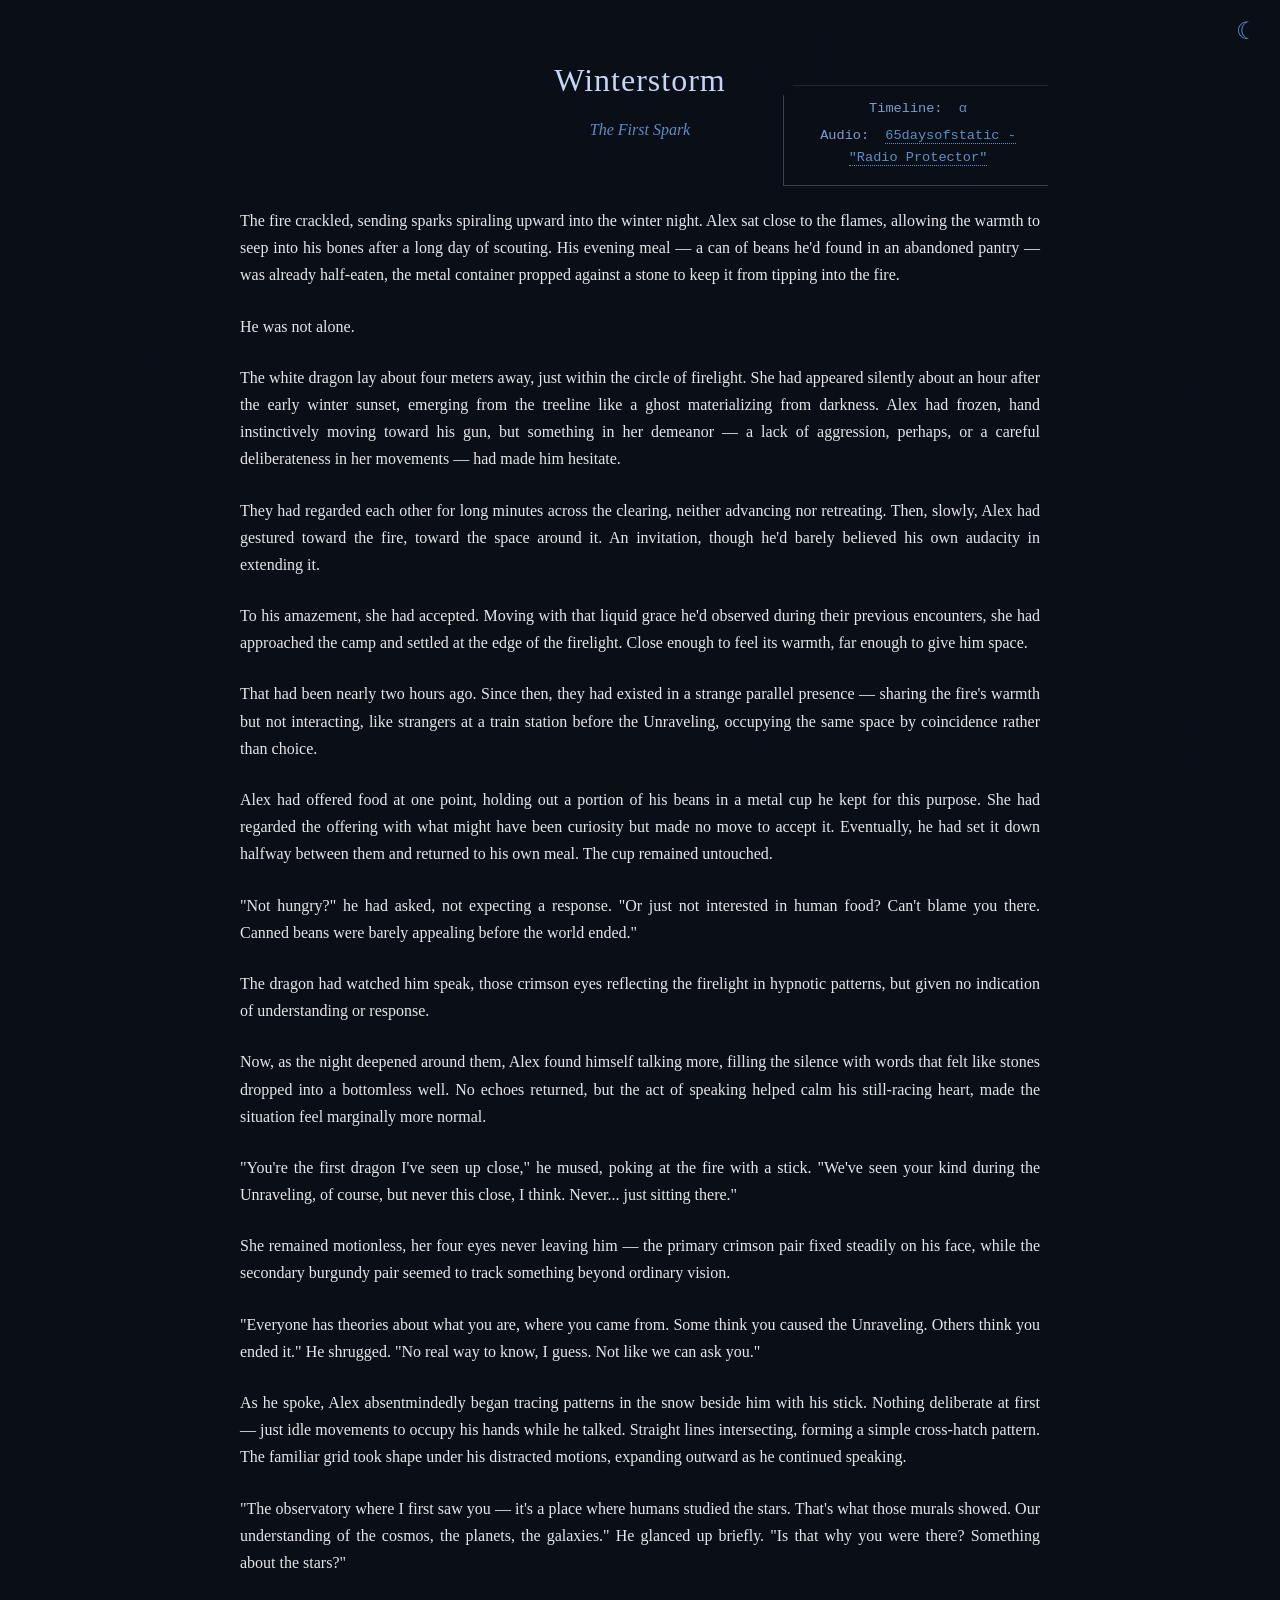
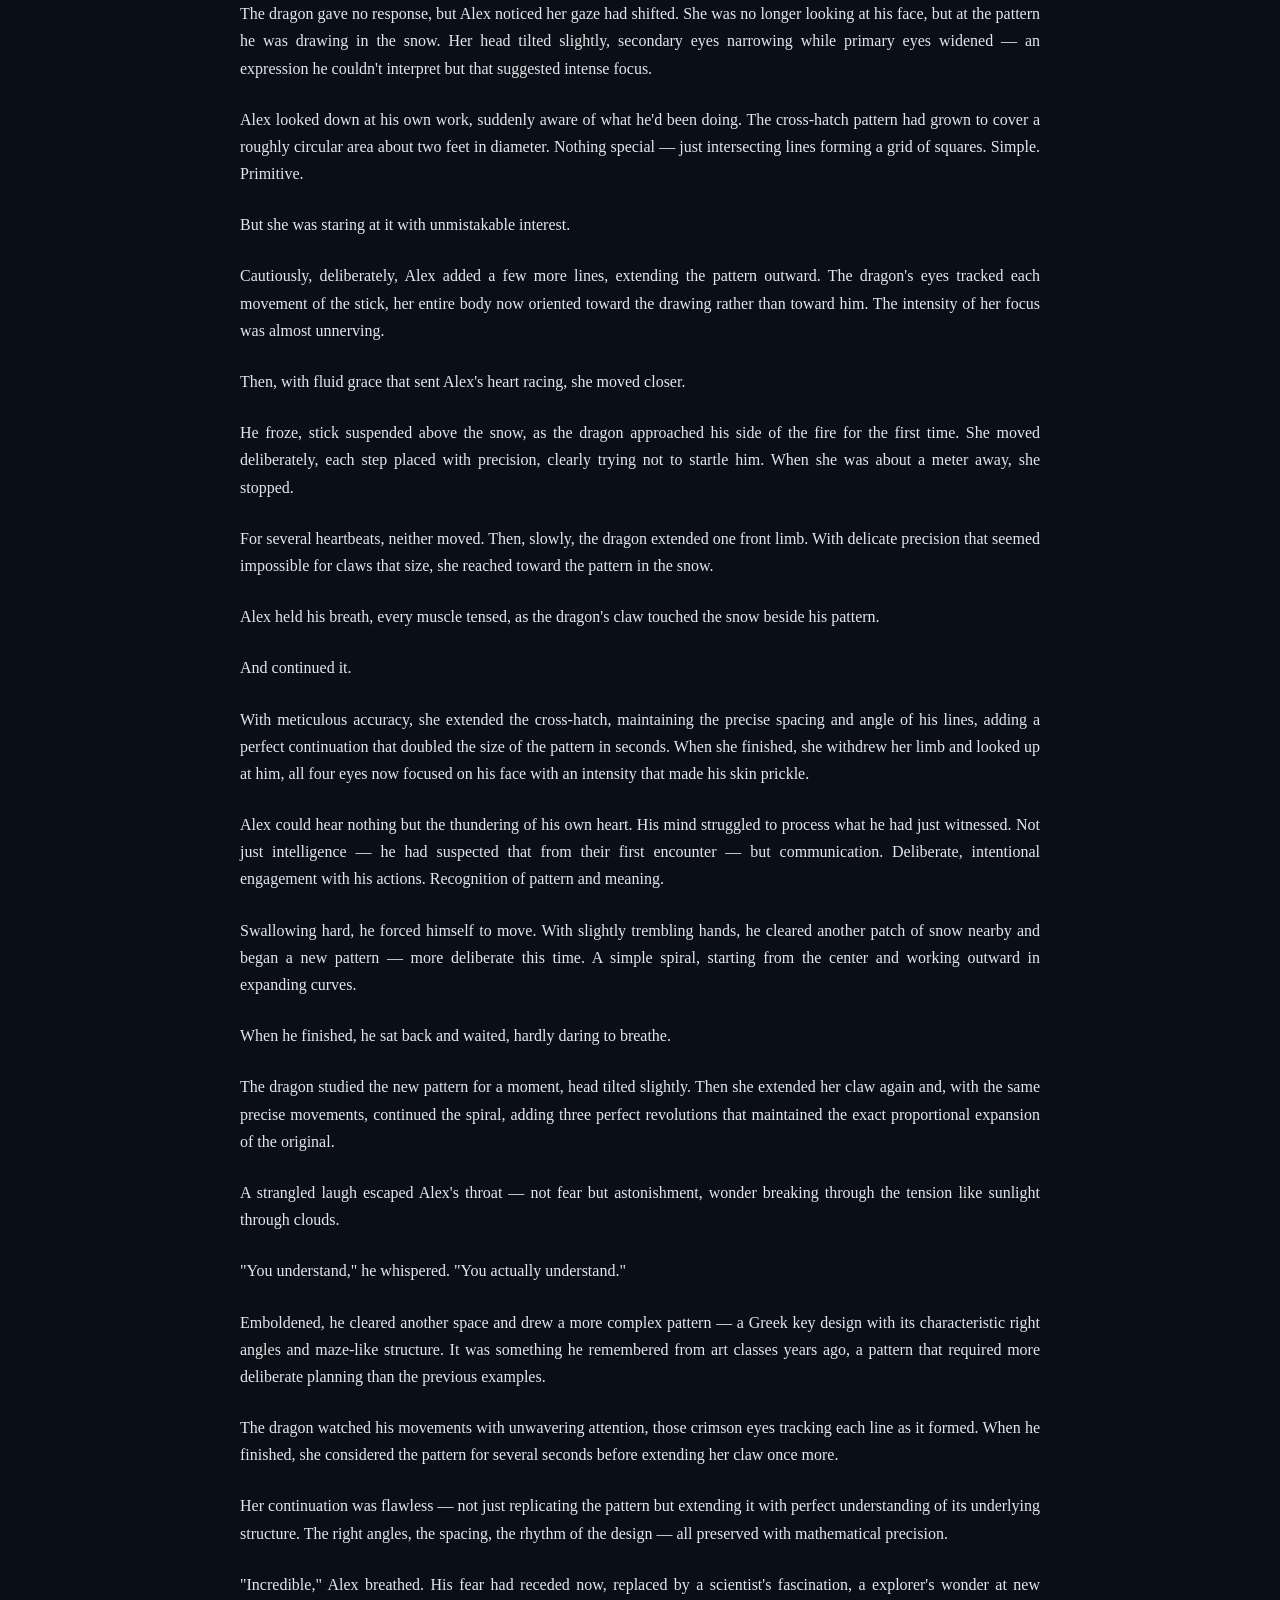
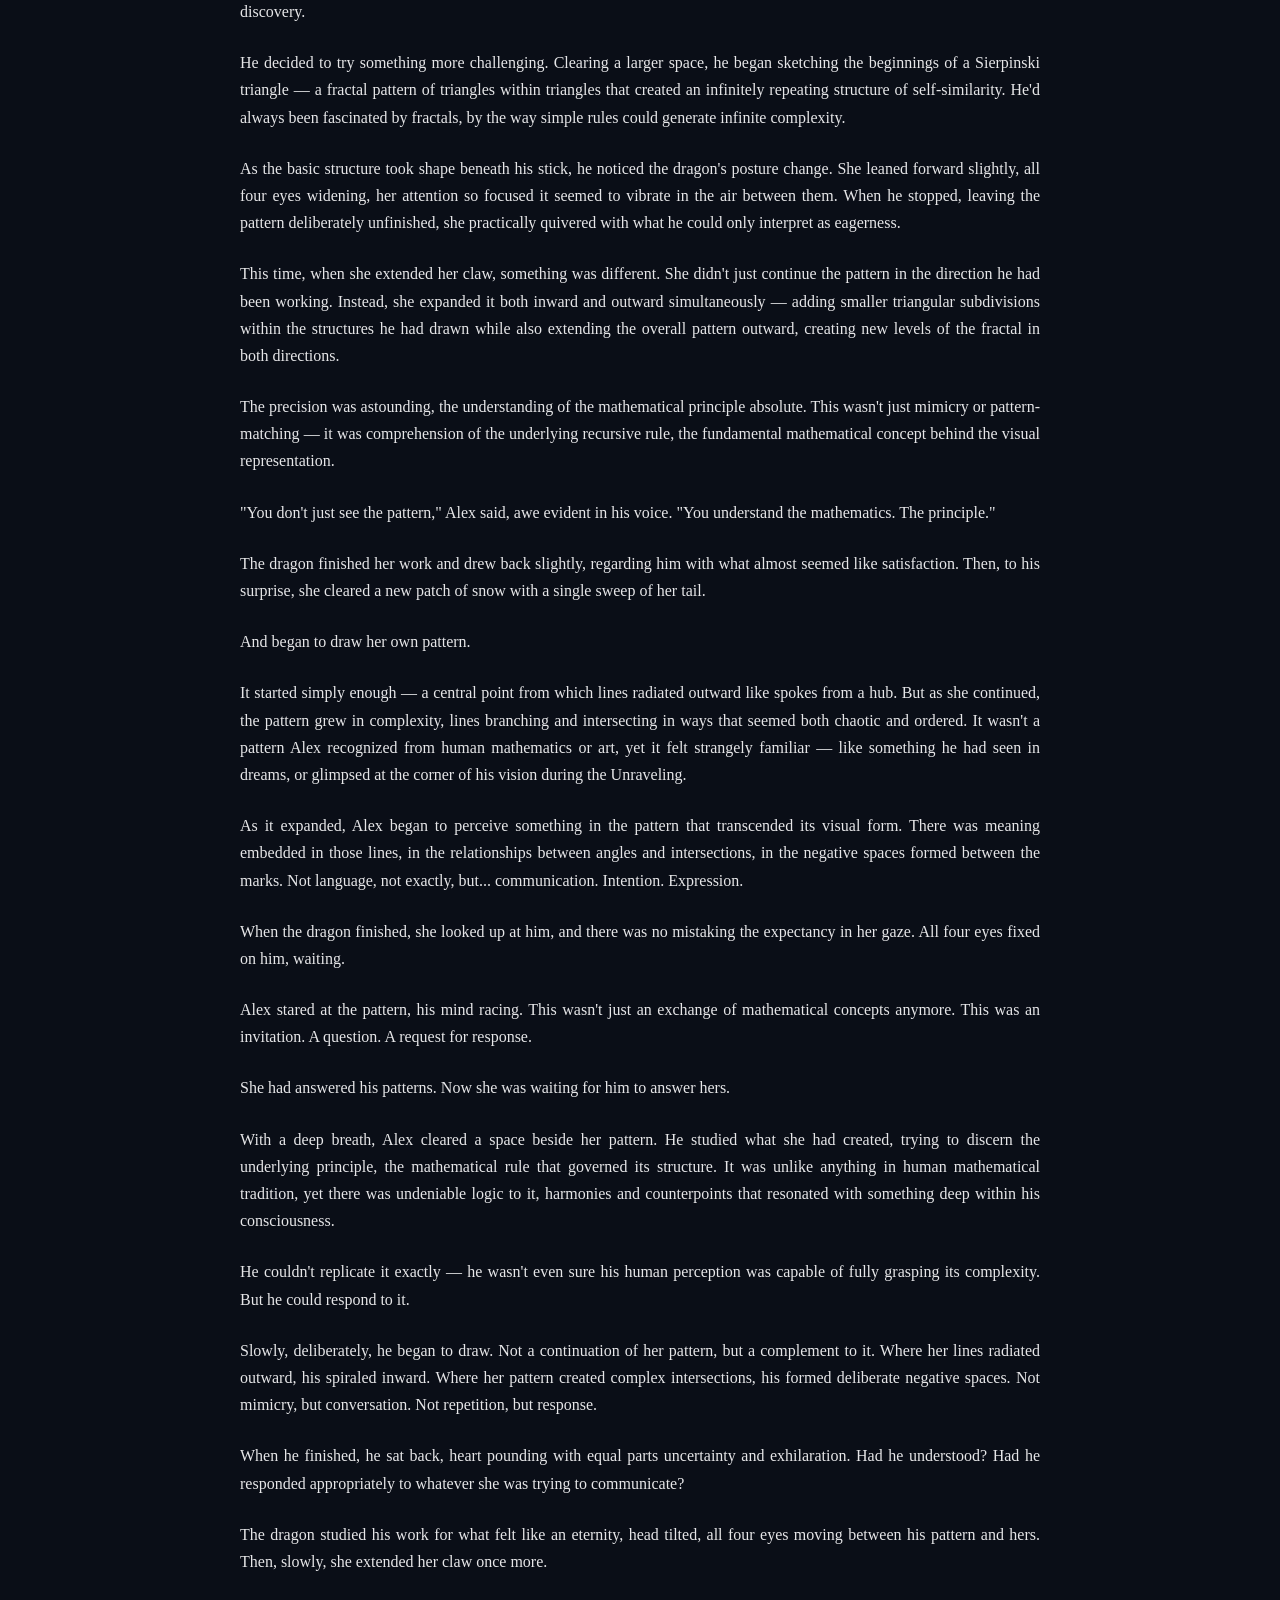
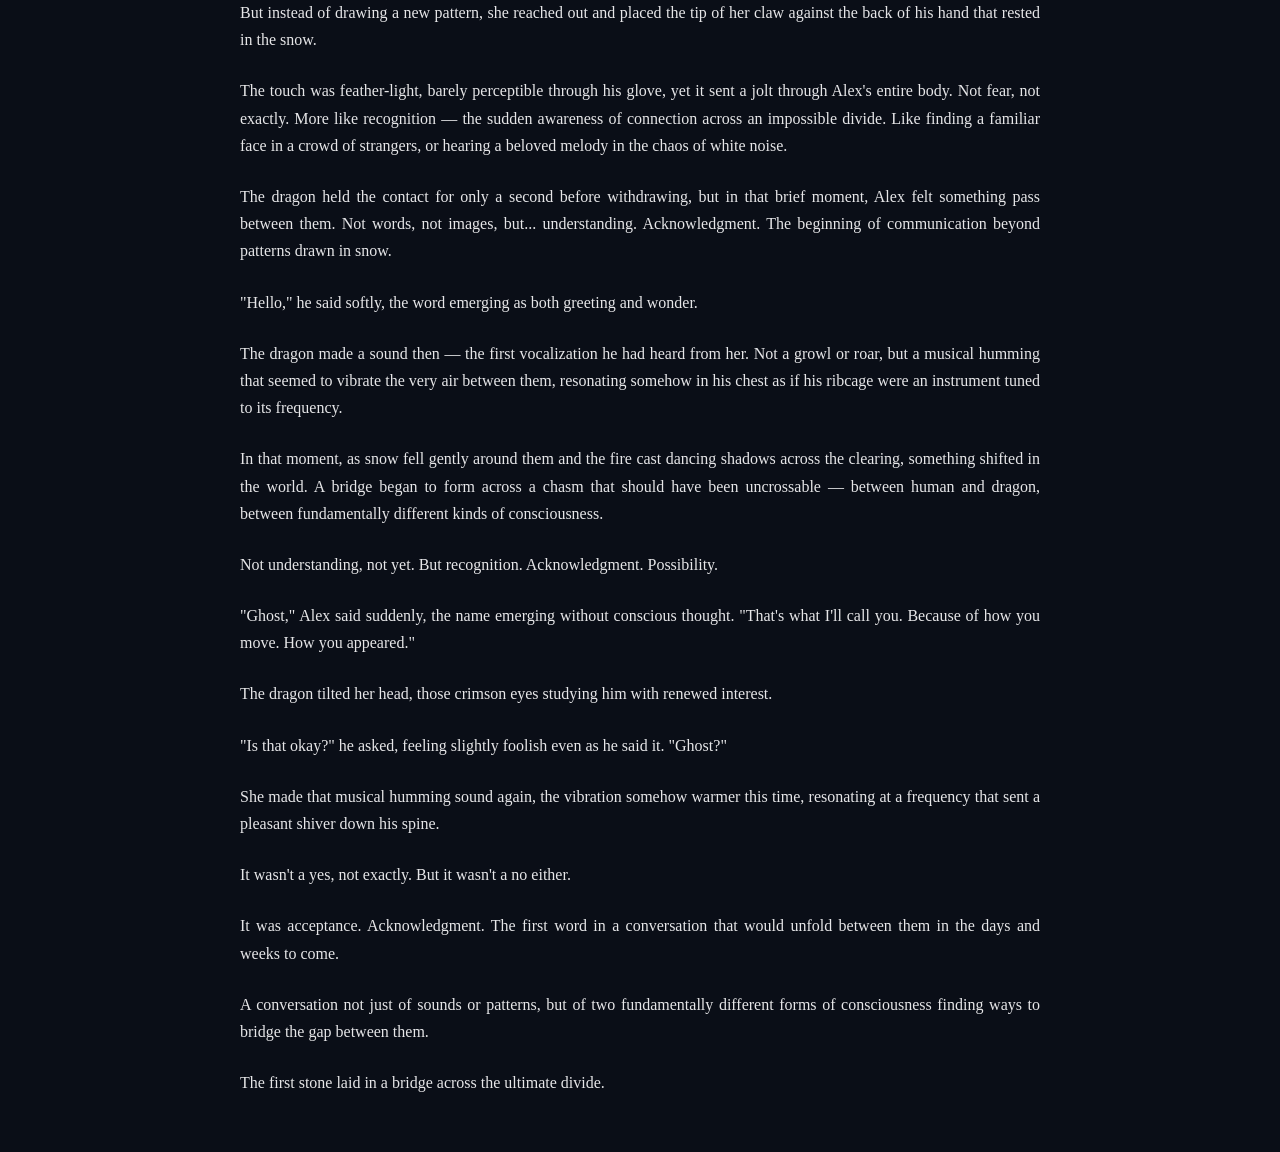
==== first-spark.html @ 6759737a "let's add some content let's add some content  let's add some content" ====
<!DOCTYPE html>
<html lang="en">

<head>
    <meta charset="UTF-8">
    <meta content="width=device-width, initial-scale=1.0" name="viewport">
    <title>Winterstorm: The First Spark</title>
    <link href="st.css" rel="stylesheet">
</head>

<body>
<div class="pattern-background" id="patternBackground"></div>
<script src="s.js" type="text/javascript"></script>
<script>
    document.addEventListener('DOMContentLoaded', function () {
        initThemeToggle();
        initLinesBackgroundPattern();
    });
</script>
<button class="theme-toggle" id="themeToggle">☾</button>
<div class="container">
    <header>
        <h1>Winterstorm</h1>
        <div class="subtitle">The First Spark</div>
        <div class="metadata-badge">
            <div class="metadata-item">
                <span class="metadata-label">Timeline:</span>
                <span class="metadata-value">α</span>
            </div>
            <div class="metadata-item">
                <span class="metadata-label">Audio:</span>
                <span class="metadata-value">
                <a href="https://youtu.be/zeFl5BBkvss" target="_blank">65daysofstatic - "Radio Protector"</a>
            </span>
            </div>
        </div>
    </header>
    <main class="story">
        <p>The fire crackled, sending sparks spiraling upward into the winter night. Alex sat close to the flames,
            allowing the warmth to seep into his bones after a long day of scouting. His evening meal — a can of
            beans he'd found in an abandoned pantry — was already half-eaten, the metal container propped against a
            stone to keep it from tipping into the fire.</p>

        <p>He was not alone.</p>

        <p>The white dragon lay about four meters away, just within the circle of firelight. She had appeared
            silently about an hour after the early winter sunset, emerging from the treeline like a ghost
            materializing from darkness. Alex had frozen, hand instinctively moving toward his gun, but something in
            her demeanor — a lack of aggression, perhaps, or a careful deliberateness in her movements — had made
            him hesitate.</p>

        <p>They had regarded each other for long minutes across the clearing, neither advancing nor retreating.
            Then, slowly, Alex had gestured toward the fire, toward the space around it. An invitation, though he'd
            barely believed his own audacity in extending it.</p>

        <p>To his amazement, she had accepted. Moving with that liquid grace he'd observed during their previous
            encounters, she had approached the camp and settled at the edge of the firelight. Close enough to feel
            its warmth, far enough to give him space.</p>

        <p>That had been nearly two hours ago. Since then, they had existed in a strange parallel presence — sharing
            the fire's warmth but not interacting, like strangers at a train station before the Unraveling,
            occupying the same space by coincidence rather than choice.</p>

        <p>Alex had offered food at one point, holding out a portion of his beans in a metal cup he kept for this
            purpose. She had regarded the offering with what might have been curiosity but made no move to accept
            it. Eventually, he had set it down halfway between them and returned to his own meal. The cup remained
            untouched.</p>

        <p>"Not hungry?" he had asked, not expecting a response. "Or just not interested in human food? Can't blame
            you there. Canned beans were barely appealing before the world ended."</p>

        <p>The dragon had watched him speak, those crimson eyes reflecting the firelight in hypnotic patterns, but
            given no indication of understanding or response.</p>

        <p>Now, as the night deepened around them, Alex found himself talking more, filling the silence with words
            that felt like stones dropped into a bottomless well. No echoes returned, but the act of speaking helped
            calm his still-racing heart, made the situation feel marginally more normal.</p>

        <p>"You're the first dragon I've seen up close," he mused, poking at the fire with a stick. "We've seen your
            kind during the Unraveling, of course, but never this close, I think. Never... just sitting there."</p>

        <p>She remained motionless, her four eyes never leaving him — the primary crimson pair fixed steadily on his
            face, while the secondary burgundy pair seemed to track something beyond ordinary vision.</p>

        <p>"Everyone has theories about what you are, where you came from. Some think you caused the Unraveling.
            Others think you ended it." He shrugged. "No real way to know, I guess. Not like we can ask you."</p>

        <p>As he spoke, Alex absentmindedly began tracing patterns in the snow beside him with his stick. Nothing
            deliberate at first — just idle movements to occupy his hands while he talked. Straight lines
            intersecting, forming a simple cross-hatch pattern. The familiar grid took shape under his distracted
            motions, expanding outward as he continued speaking.</p>

        <p>"The observatory where I first saw you — it's a place where humans studied the stars. That's what those
            murals showed. Our understanding of the cosmos, the planets, the galaxies." He glanced up briefly. "Is
            that why you were there? Something about the stars?"</p>

        <p>The dragon gave no response, but Alex noticed her gaze had shifted. She was no longer looking at his
            face, but at the pattern he was drawing in the snow. Her head tilted slightly, secondary eyes narrowing
            while primary eyes widened — an expression he couldn't interpret but that suggested intense focus.</p>

        <p>Alex looked down at his own work, suddenly aware of what he'd been doing. The cross-hatch pattern had
            grown to cover a roughly circular area about two feet in diameter. Nothing special — just intersecting
            lines forming a grid of squares. Simple. Primitive.</p>

        <p>But she was staring at it with unmistakable interest.</p>

        <p>Cautiously, deliberately, Alex added a few more lines, extending the pattern outward. The dragon's eyes
            tracked each movement of the stick, her entire body now oriented toward the drawing rather than toward
            him. The intensity of her focus was almost unnerving.</p>

        <p>Then, with fluid grace that sent Alex's heart racing, she moved closer.</p>

        <p>He froze, stick suspended above the snow, as the dragon approached his side of the fire for the first
            time. She moved deliberately, each step placed with precision, clearly trying not to startle him. When
            she was about a meter away, she stopped.</p>

        <p>For several heartbeats, neither moved. Then, slowly, the dragon extended one front limb. With delicate
            precision that seemed impossible for claws that size, she reached toward the pattern in the snow.</p>

        <p>Alex held his breath, every muscle tensed, as the dragon's claw touched the snow beside his pattern.</p>

        <p>And continued it.</p>

        <p>With meticulous accuracy, she extended the cross-hatch, maintaining the precise spacing and angle of his
            lines, adding a perfect continuation that doubled the size of the pattern in seconds. When she finished,
            she withdrew her limb and looked up at him, all four eyes now focused on his face with an intensity that
            made his skin prickle.</p>

        <p>Alex could hear nothing but the thundering of his own heart. His mind struggled to process what he had
            just witnessed. Not just intelligence — he had suspected that from their first encounter — but
            communication. Deliberate, intentional engagement with his actions. Recognition of pattern and meaning.
        </p>

        <p>Swallowing hard, he forced himself to move. With slightly trembling hands, he cleared another patch of
            snow nearby and began a new pattern — more deliberate this time. A simple spiral, starting from the
            center and working outward in expanding curves.</p>

        <p>When he finished, he sat back and waited, hardly daring to breathe.</p>

        <p>The dragon studied the new pattern for a moment, head tilted slightly. Then she extended her claw again
            and, with the same precise movements, continued the spiral, adding three perfect revolutions that
            maintained the exact proportional expansion of the original.</p>

        <p>A strangled laugh escaped Alex's throat — not fear but astonishment, wonder breaking through the tension
            like sunlight through clouds.</p>

        <p>"You understand," he whispered. "You actually understand."</p>

        <p>Emboldened, he cleared another space and drew a more complex pattern — a Greek key design with its
            characteristic right angles and maze-like structure. It was something he remembered from art classes
            years ago, a pattern that required more deliberate planning than the previous examples.</p>

        <p>The dragon watched his movements with unwavering attention, those crimson eyes tracking each line as it
            formed. When he finished, she considered the pattern for several seconds before extending her claw once
            more.</p>

        <p>Her continuation was flawless — not just replicating the pattern but extending it with perfect
            understanding of its underlying structure. The right angles, the spacing, the rhythm of the design — all
            preserved with mathematical precision.</p>

        <p>"Incredible," Alex breathed. His fear had receded now, replaced by a scientist's fascination, a
            explorer's wonder at new discovery.</p>

        <p>He decided to try something more challenging. Clearing a larger space, he began sketching the beginnings
            of a Sierpinski triangle — a fractal pattern of triangles within triangles that created an infinitely
            repeating structure of self-similarity. He'd always been fascinated by fractals, by the way simple rules
            could generate infinite complexity.</p>

        <p>As the basic structure took shape beneath his stick, he noticed the dragon's posture change. She leaned
            forward slightly, all four eyes widening, her attention so focused it seemed to vibrate in the air
            between them. When he stopped, leaving the pattern deliberately unfinished, she practically quivered
            with what he could only interpret as eagerness.</p>

        <p>This time, when she extended her claw, something was different. She didn't just continue the pattern in
            the direction he had been working. Instead, she expanded it both inward and outward simultaneously —
            adding smaller triangular subdivisions within the structures he had drawn while also extending the
            overall pattern outward, creating new levels of the fractal in both directions.</p>

        <p>The precision was astounding, the understanding of the mathematical principle absolute. This wasn't just
            mimicry or pattern-matching — it was comprehension of the underlying recursive rule, the fundamental
            mathematical concept behind the visual representation.</p>

        <p>"You don't just see the pattern," Alex said, awe evident in his voice. "You understand the mathematics.
            The principle."</p>

        <p>The dragon finished her work and drew back slightly, regarding him with what almost seemed like
            satisfaction. Then, to his surprise, she cleared a new patch of snow with a single sweep of her tail.
        </p>

        <p>And began to draw her own pattern.</p>

        <p>It started simply enough — a central point from which lines radiated outward like spokes from a hub. But
            as she continued, the pattern grew in complexity, lines branching and intersecting in ways that seemed
            both chaotic and ordered. It wasn't a pattern Alex recognized from human mathematics or art, yet it felt
            strangely familiar — like something he had seen in dreams, or glimpsed at the corner of his vision
            during the Unraveling.</p>

        <p>As it expanded, Alex began to perceive something in the pattern that transcended its visual form. There
            was meaning embedded in those lines, in the relationships between angles and intersections, in the
            negative spaces formed between the marks. Not language, not exactly, but... communication. Intention.
            Expression.</p>

        <p>When the dragon finished, she looked up at him, and there was no mistaking the expectancy in her gaze.
            All four eyes fixed on him, waiting.</p>

        <p>Alex stared at the pattern, his mind racing. This wasn't just an exchange of mathematical concepts
            anymore. This was an invitation. A question. A request for response.</p>

        <p>She had answered his patterns. Now she was waiting for him to answer hers.</p>

        <p>With a deep breath, Alex cleared a space beside her pattern. He studied what she had created, trying to
            discern the underlying principle, the mathematical rule that governed its structure. It was unlike
            anything in human mathematical tradition, yet there was undeniable logic to it, harmonies and
            counterpoints that resonated with something deep within his consciousness.</p>

        <p>He couldn't replicate it exactly — he wasn't even sure his human perception was capable of fully grasping
            its complexity. But he could respond to it.</p>

        <p>Slowly, deliberately, he began to draw. Not a continuation of her pattern, but a complement to it. Where
            her lines radiated outward, his spiraled inward. Where her pattern created complex intersections, his
            formed deliberate negative spaces. Not mimicry, but conversation. Not repetition, but response.</p>

        <p>When he finished, he sat back, heart pounding with equal parts uncertainty and exhilaration. Had he
            understood? Had he responded appropriately to whatever she was trying to communicate?</p>

        <p>The dragon studied his work for what felt like an eternity, head tilted, all four eyes moving between his
            pattern and hers. Then, slowly, she extended her claw once more.</p>

        <p>But instead of drawing a new pattern, she reached out and placed the tip of her claw against the back of
            his hand that rested in the snow.</p>

        <p>The touch was feather-light, barely perceptible through his glove, yet it sent a jolt through Alex's
            entire body. Not fear, not exactly. More like recognition — the sudden awareness of connection across an
            impossible divide. Like finding a familiar face in a crowd of strangers, or hearing a beloved melody in
            the chaos of white noise.</p>

        <p>The dragon held the contact for only a second before withdrawing, but in that brief moment, Alex felt
            something pass between them. Not words, not images, but... understanding. Acknowledgment. The beginning
            of communication beyond patterns drawn in snow.</p>

        <p>"Hello," he said softly, the word emerging as both greeting and wonder.</p>

        <p>The dragon made a sound then — the first vocalization he had heard from her. Not a growl or roar, but a
            musical humming that seemed to vibrate the very air between them, resonating somehow in his chest as if
            his ribcage were an instrument tuned to its frequency.</p>

        <p>In that moment, as snow fell gently around them and the fire cast dancing shadows across the clearing,
            something shifted in the world. A bridge began to form across a chasm that should have been uncrossable
            — between human and dragon, between fundamentally different kinds of consciousness.</p>

        <p>Not understanding, not yet.
            But recognition. Acknowledgment. Possibility.</p>

        <p>"Ghost," Alex said suddenly, the name emerging without conscious thought. "That's what I'll call you.
            Because of how you move. How you appeared."</p>

        <p>The dragon tilted her head, those crimson eyes studying him with renewed interest.</p>

        <p>"Is that okay?" he asked, feeling slightly foolish even as he said it. "Ghost?"</p>

        <p>She made that musical humming sound again, the vibration somehow warmer this time, resonating at a
            frequency that sent a pleasant shiver down his spine.</p>

        <p>It wasn't a yes, not exactly. But it wasn't a no either.</p>

        <p>It was acceptance. Acknowledgment. The first word in a conversation that would unfold between them in the
            days and weeks to come.</p>

        <p>A conversation not just of sounds or patterns, but of two fundamentally different forms of consciousness
            finding ways to bridge the gap between them.</p>

        <p>The first stone laid in a bridge across the ultimate divide.</p>
    </main>
</div>

</body>


</html>
---- st.css ----
:root {
    --bg-color: #0a0e17;
    --bg-color-rgb: 10, 14, 23;
    --text-color: #e6e6e8;
    --text-color-rgb: 230, 230, 232;
    --accent-color: #5c8ec7;
    --accent-color-rgb: 92, 142, 199;
    --subtle-color: #374151;
    --timestamp-color: #7f9ccc;
    --header-color: #c4d5f5;
    --weaver-msg-color: #9fa9bf;
    --soundtrack-bg: rgba(10, 14, 23, 0.8);
    --soundtrack-border: #2c4a7c;
    --font-main: 'Georgia', serif;
    --font-timestamp: 'Courier New', monospace;
    --max-width: 800px;
}

body {
    background-color: var(--bg-color);
    color: var(--text-color);
    font-family: var(--font-main);
    line-height: 1.7;
    margin: 0;
    padding: 0;
    transition: background-color 0.5s ease;
    min-height: 100vh;
    position: relative;
}

.pattern-background {
    position: fixed;
    top: 0;
    left: 0;
    right: 0;
    bottom: 0;
    z-index: -1;
    opacity: 0.07;
    pointer-events: none;
}

.pattern-line {
    position: absolute;
    background: var(--accent-color);
    transform-origin: center;
    opacity: 0.2;
    transition: opacity 3s ease;
}


body.light-mode {
    --bg-color: #f7f7f8;
    --bg-color-rgb: 247, 247, 248;
    --text-color: #1a1a1c;
    --text-color-rgb: 26, 26, 28;
    --accent-color: #2c6baf;
    --accent-color-rgb: 44, 107, 175;
    --subtle-color: #d1d5db;
    --timestamp-color: #4d6ca6;
    --header-color: #2c4a7c;
    --weaver-msg-color: #4a5366;
    --soundtrack-bg: rgba(247, 247, 248, 0.8);
    --soundtrack-border: #8ab6f5;
}

.container {
    max-width: var(--max-width);
    margin: 0 auto;
    padding: 2rem;
    position: relative;
}

header {
    margin-bottom: 4rem;
    text-align: center;
    position: relative;
}

h1 {
    font-size: 2rem;
    color: var(--header-color);
    margin-bottom: 0.5rem;
    font-weight: normal;
    letter-spacing: 1px;
}

.subtitle {
    font-style: italic;
    color: var(--accent-color);
    margin-bottom: 0.5rem;
}

.timeline-tag {
    font-family: var(--font-timestamp);
    font-size: 0.85rem;
    color: var(--timestamp-color);
    margin-bottom: 1.5rem;
    letter-spacing: 1px;
}


.story {
    position: relative;
}

p {
    margin-bottom: 1.5rem;
    text-align: justify;
}

ol {
    margin-bottom: 1.5rem;
    text-align: justify;
}

.timestamp {
    font-family: var(--font-timestamp);
    color: var(--timestamp-color);
    font-weight: bold;
    margin: 2.5rem 0 1rem;
    padding-bottom: 0.5rem;
    border-bottom: 1px solid var(--subtle-color);
    position: relative;
    white-space: nowrap;
}

.digit {
    display: inline-block;
    position: relative;
}

.corruptible {
    position: relative;
    white-space: pre-wrap;
}

.bonk {
    position: relative;
    margin: 2rem 0;
    padding: 1.5rem;
    color: rgba(var(--text-color-rgb), 0.85);
    font-style: italic;
    border-radius: 2px;
    background: linear-gradient(135deg,
    rgba(var(--bg-color-rgb), 0.7) 0%,
    rgba(var(--bg-color-rgb), 0.9) 100%);
    box-shadow: 0 0 15px rgba(var(--accent-color-rgb), 0.1);
    backdrop-filter: blur(3px);
    transition: all 0.5s ease;
    text-shadow: 0 0 3px rgba(var(--text-color-rgb), 0.3);
    overflow: hidden;
}

.bonk::before {
    content: '';
    position: absolute;
    top: 0;
    left: 0;
    right: 0;
    bottom: 0;
    background: repeating-linear-gradient(60deg,
    rgba(var(--accent-color-rgb), 0.03) 0px,
    rgba(var(--accent-color-rgb), 0.03) 1px,
    transparent 1px,
    transparent 10px),
    radial-gradient(
            circle at 50% 50%,
            rgba(var(--accent-color-rgb), 0.05) 0%,
            transparent 60%);
    z-index: -1;
    opacity: 0.7;
    transition: opacity 0.5s ease;
}

.weaver-message {
    color: var(--weaver-msg-color);
    font-style: italic;
    margin: 1rem 0;
    padding-left: 1rem;
    border-left: 2px solid var(--accent-color);
}

.epilogue {
    margin-top: 2rem;
    padding-top: 2rem;
    border-top: 1px solid var(--subtle-color);
    font-style: italic;
}

.alternate-timeline {
    margin-top: 2rem;
    text-align: right;
}

.alternate-timeline a {
    color: var(--accent-color);
    text-decoration: none;
    transition: color 0.3s ease;
    position: relative;
}

.alternate-timeline a:hover {
    color: var(--header-color);
}

.alternate-timeline a::after {
    content: '';
    position: absolute;
    width: 100%;
    height: 1px;
    bottom: -2px;
    left: 0;
    background-color: var(--accent-color);
    transform: scaleX(0);
    transition: transform 0.3s ease;
}

.alternate-timeline a:hover::after {
    transform: scaleX(1);
}

.theme-toggle {
    position: fixed;
    top: 1rem;
    right: 1rem;
    background: none;
    border: none;
    color: var(--accent-color);
    cursor: pointer;
    font-size: 1.5rem;
    z-index: 100;
    transition: transform 0.3s ease;
}

.theme-toggle:hover {
    transform: rotate(20deg);
}

@media (max-width: 850px) {
    .container {
        padding: 1.5rem;
    }

    h1 {
        font-size: 2rem;
    }
}

@media (max-width: 600px) {
    .container {
        padding: 1rem;
    }

    h1 {
        font-size: 1.75rem;
    }

    .timestamp {
        margin: 2rem 0 0.75rem;
    }
}

.metadata-badge {
    position: absolute;
    top: 2rem;
    right: 0;
    background: var(--bg-color);
    border: 1px solid var(--subtle-color);
    border-right: none;
    padding: 0.75rem 1.25rem 0.75rem 1.5rem;
    font-family: var(--font-timestamp);
    font-size: 0.85rem;
    line-height: 1.6;
    transform: translateX(0.5rem);
    box-shadow: -3px 3px 10px rgba(0, 0, 0, 0.15);
    clip-path: polygon(10px 0, 100% 0, 100% 100%, 0 100%, 0 10px);
    z-index: 10;
    max-width: 220px;
    transition: all 0.3s ease;
}

.metadata-badge::after {
    content: '';
    position: absolute;
    top: 0;
    left: 0;
    width: 10px;
    height: 10px;
    background: var(--bg-color);
    clip-path: polygon(0 100%, 100% 0, 100% 100%);
}

.metadata-item {
    display: block;
    margin-bottom: 0.3rem;
}

.metadata-label {
    color: var(--timestamp-color);
    margin-right: 0.5rem;
}

.metadata-value {
    color: var(--accent-color);
}

.metadata-value a {
    color: var(--accent-color);
    text-decoration: none;
    border-bottom: 1px dotted var(--accent-color);
    transition: color 0.3s ease;
}

.metadata-value a:hover {
    color: var(--header-color);
}
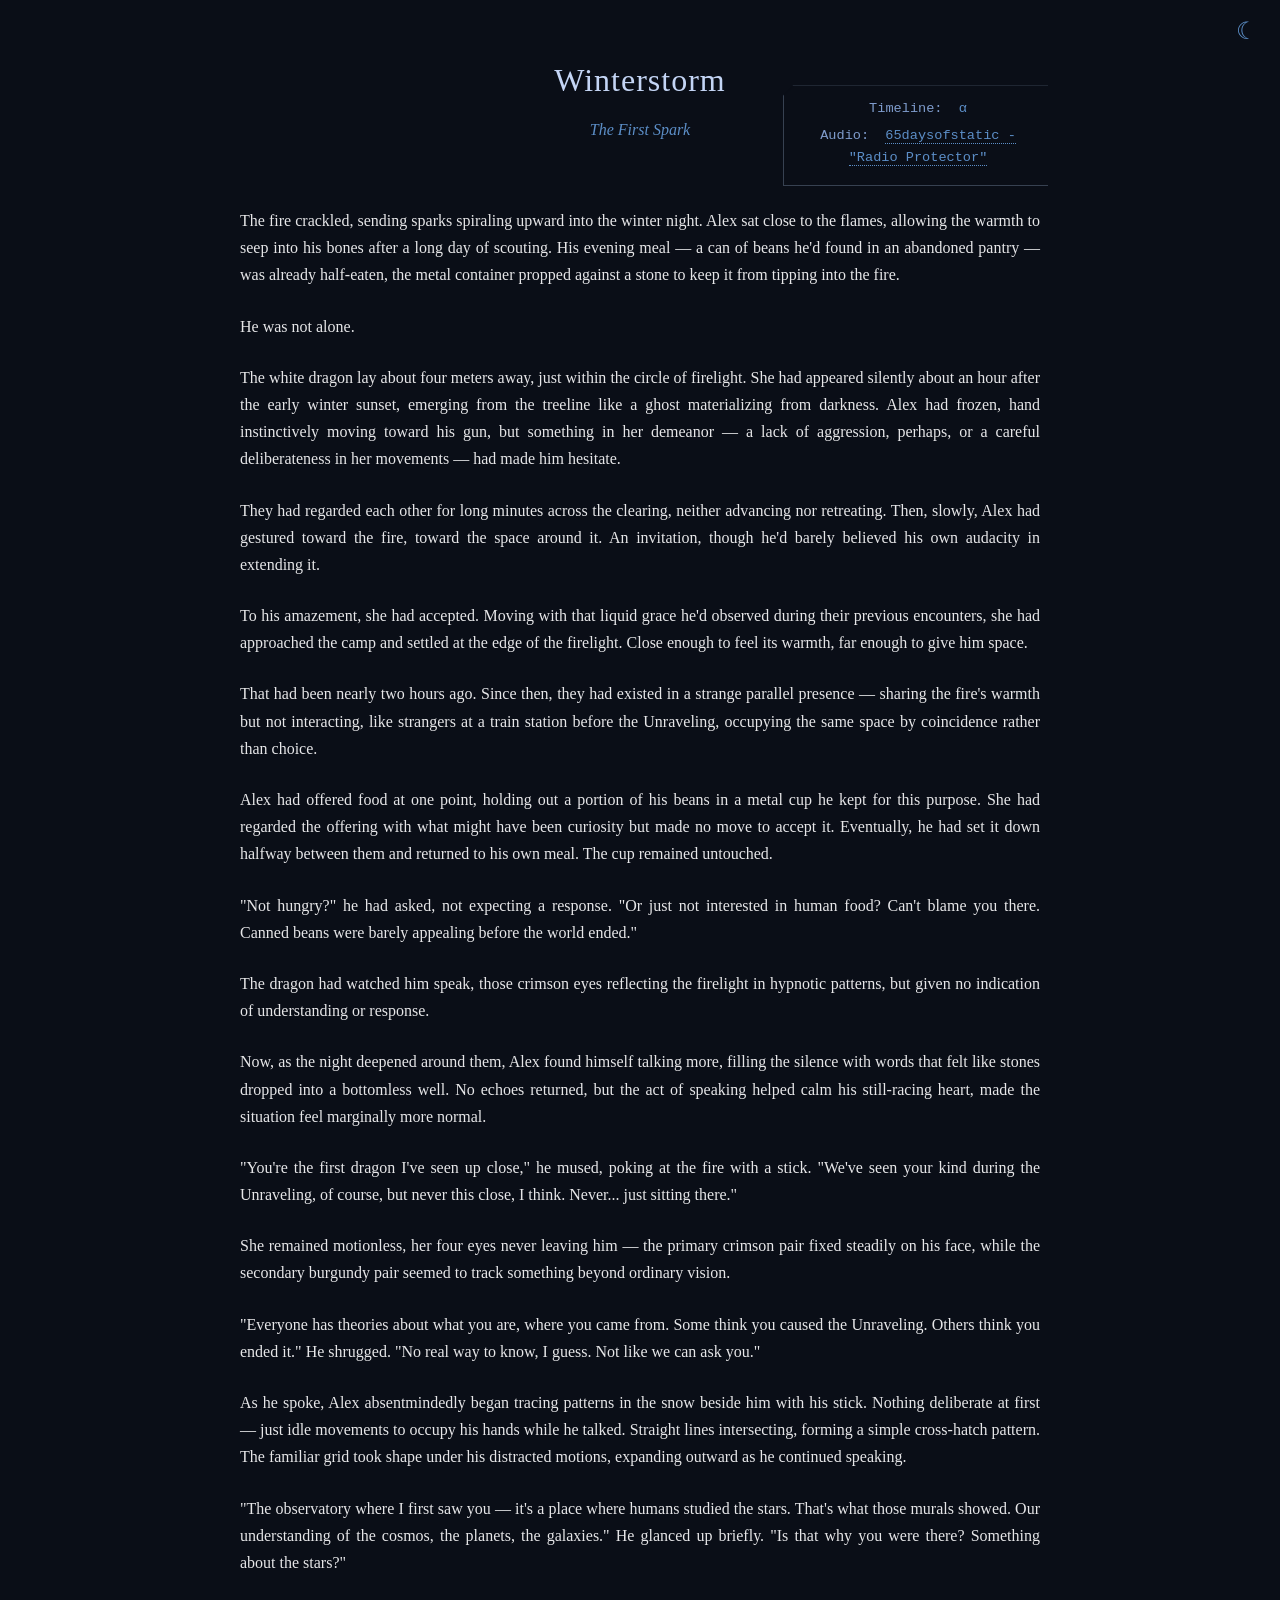
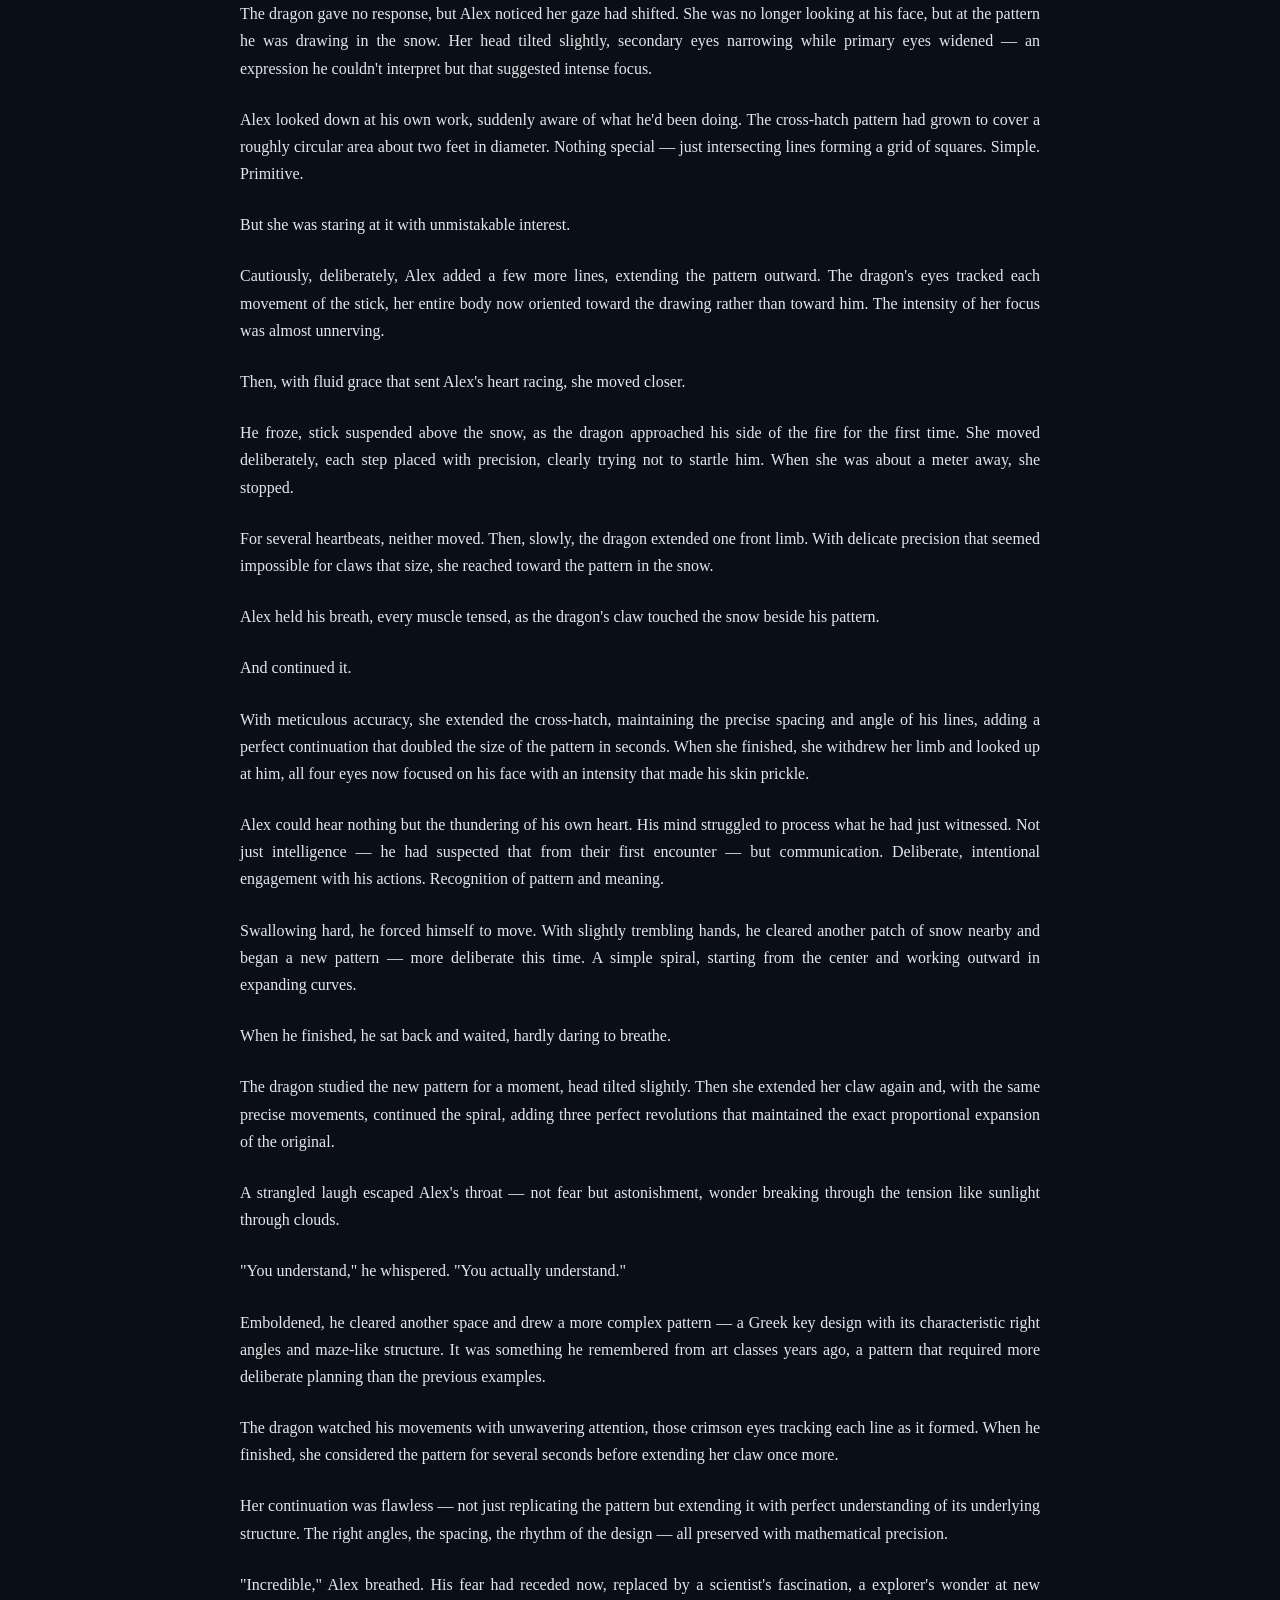
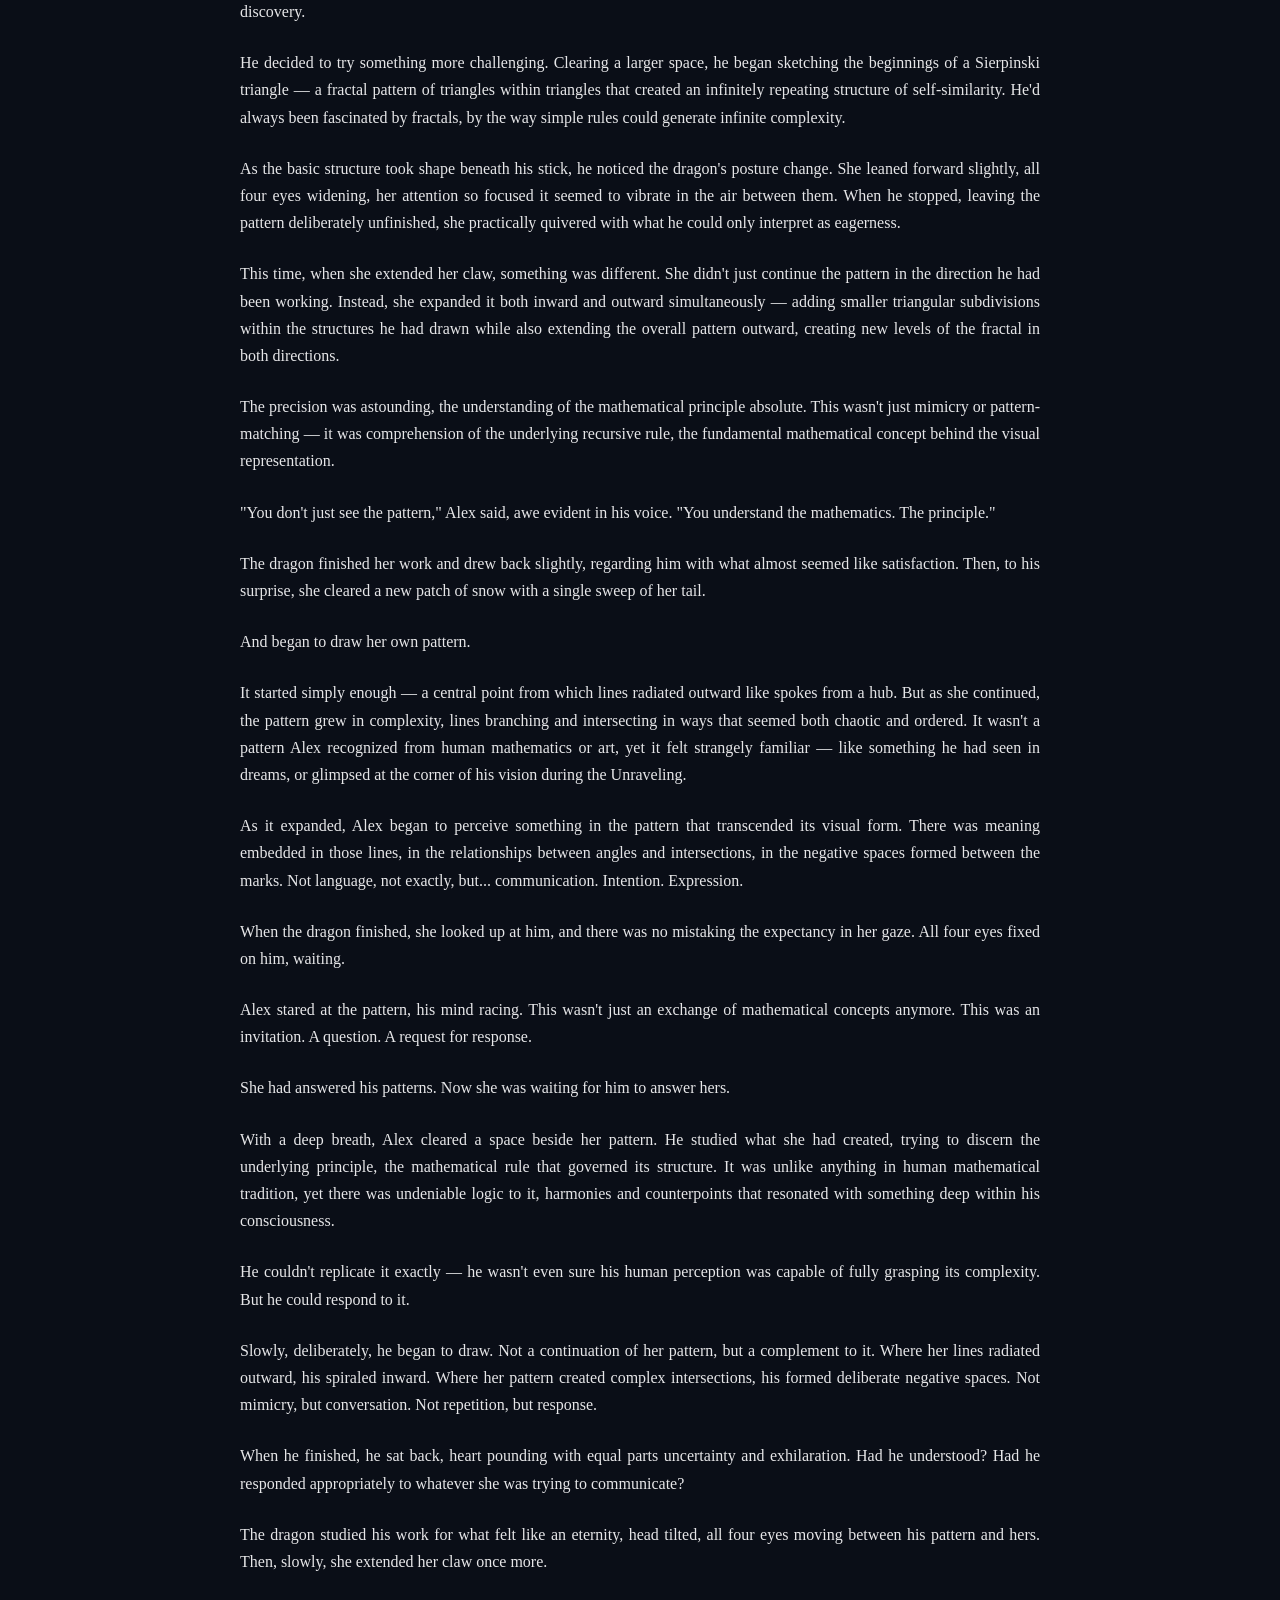
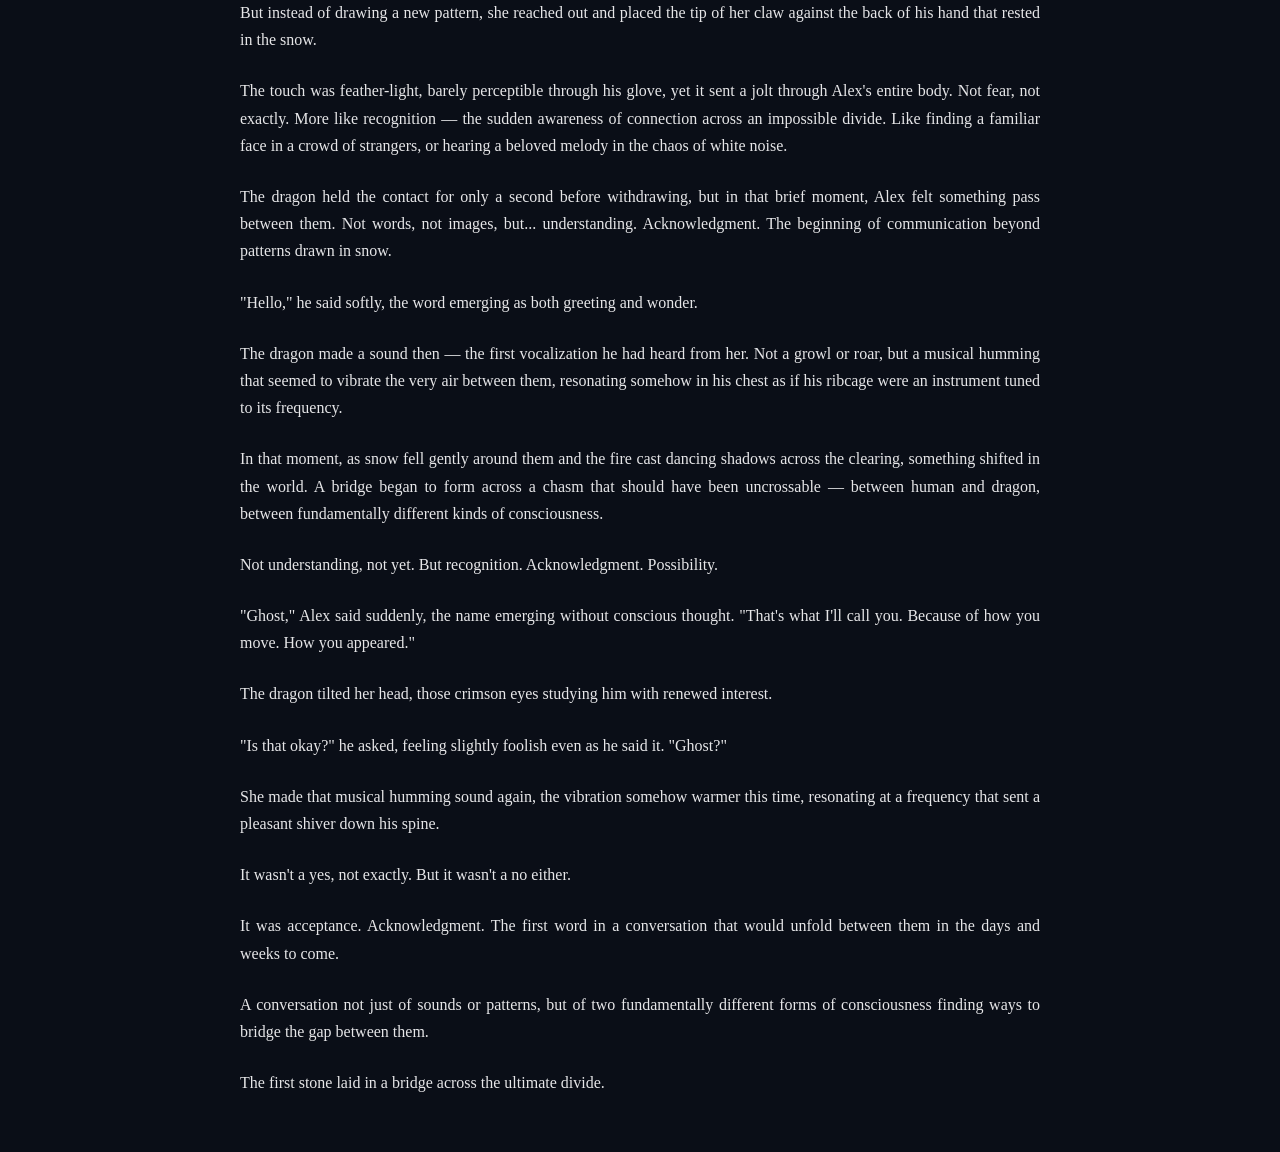
==== commit 85a74e6f: "they're almost invisible anyway" ====
--- a/first-spark.html
+++ b/first-spark.html
@@ -14,7 +14,7 @@
 <script>
     document.addEventListener('DOMContentLoaded', function () {
         initThemeToggle();
-        initLinesBackgroundPattern();
+        // initLinesBackgroundPattern();
     });
 </script>
 <button class="theme-toggle" id="themeToggle">☾</button>
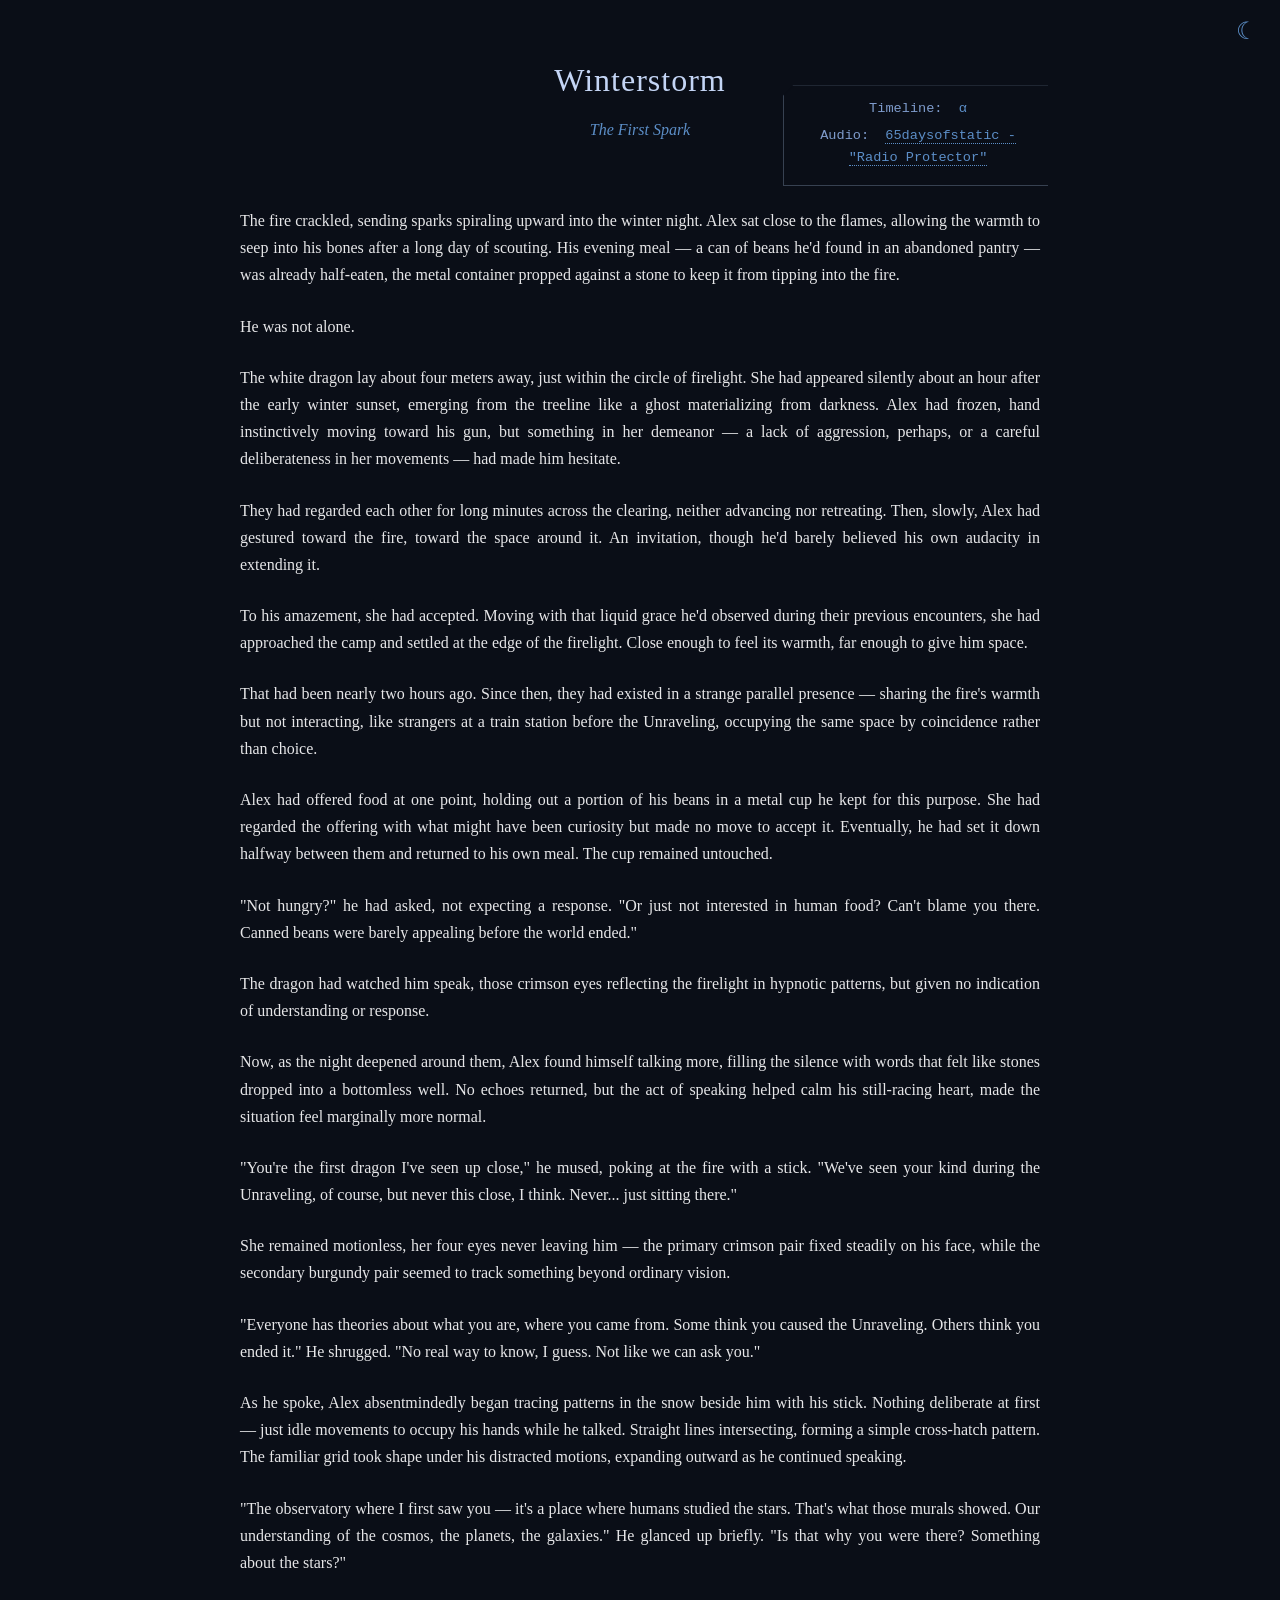
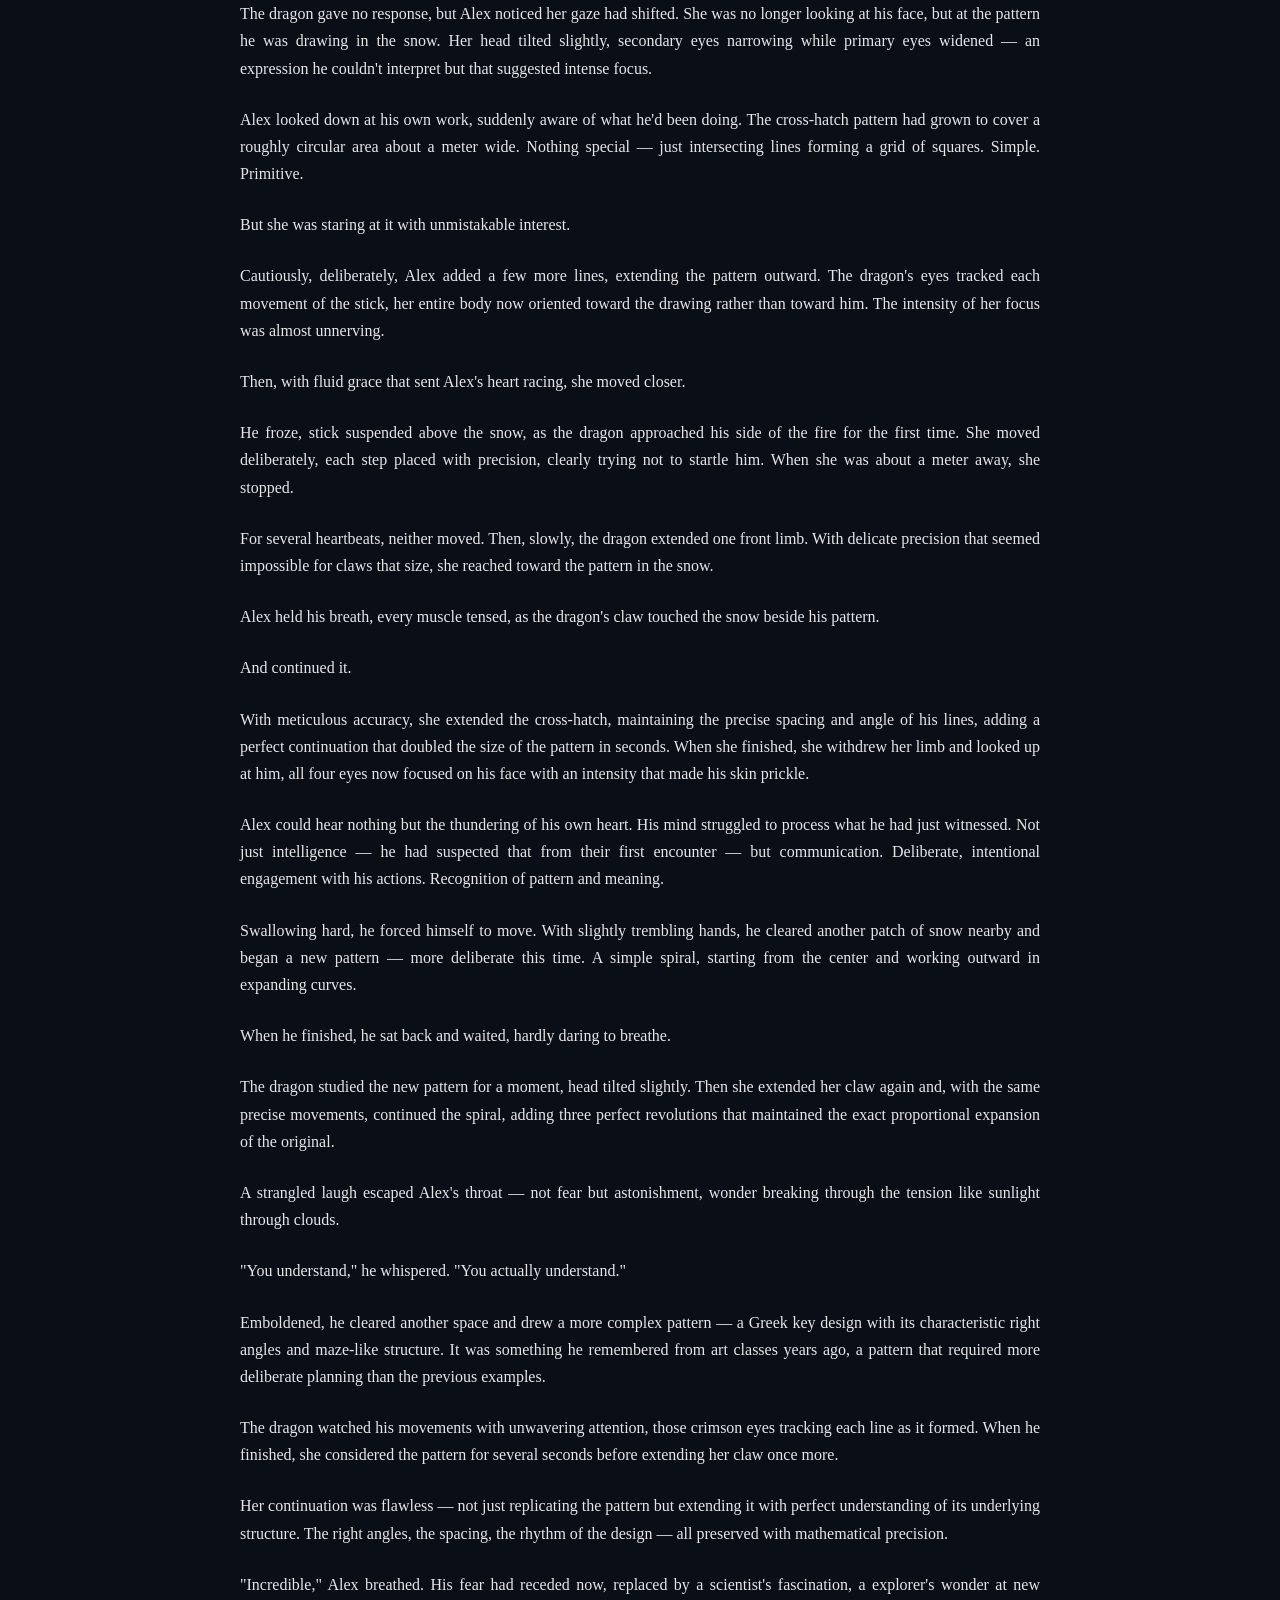
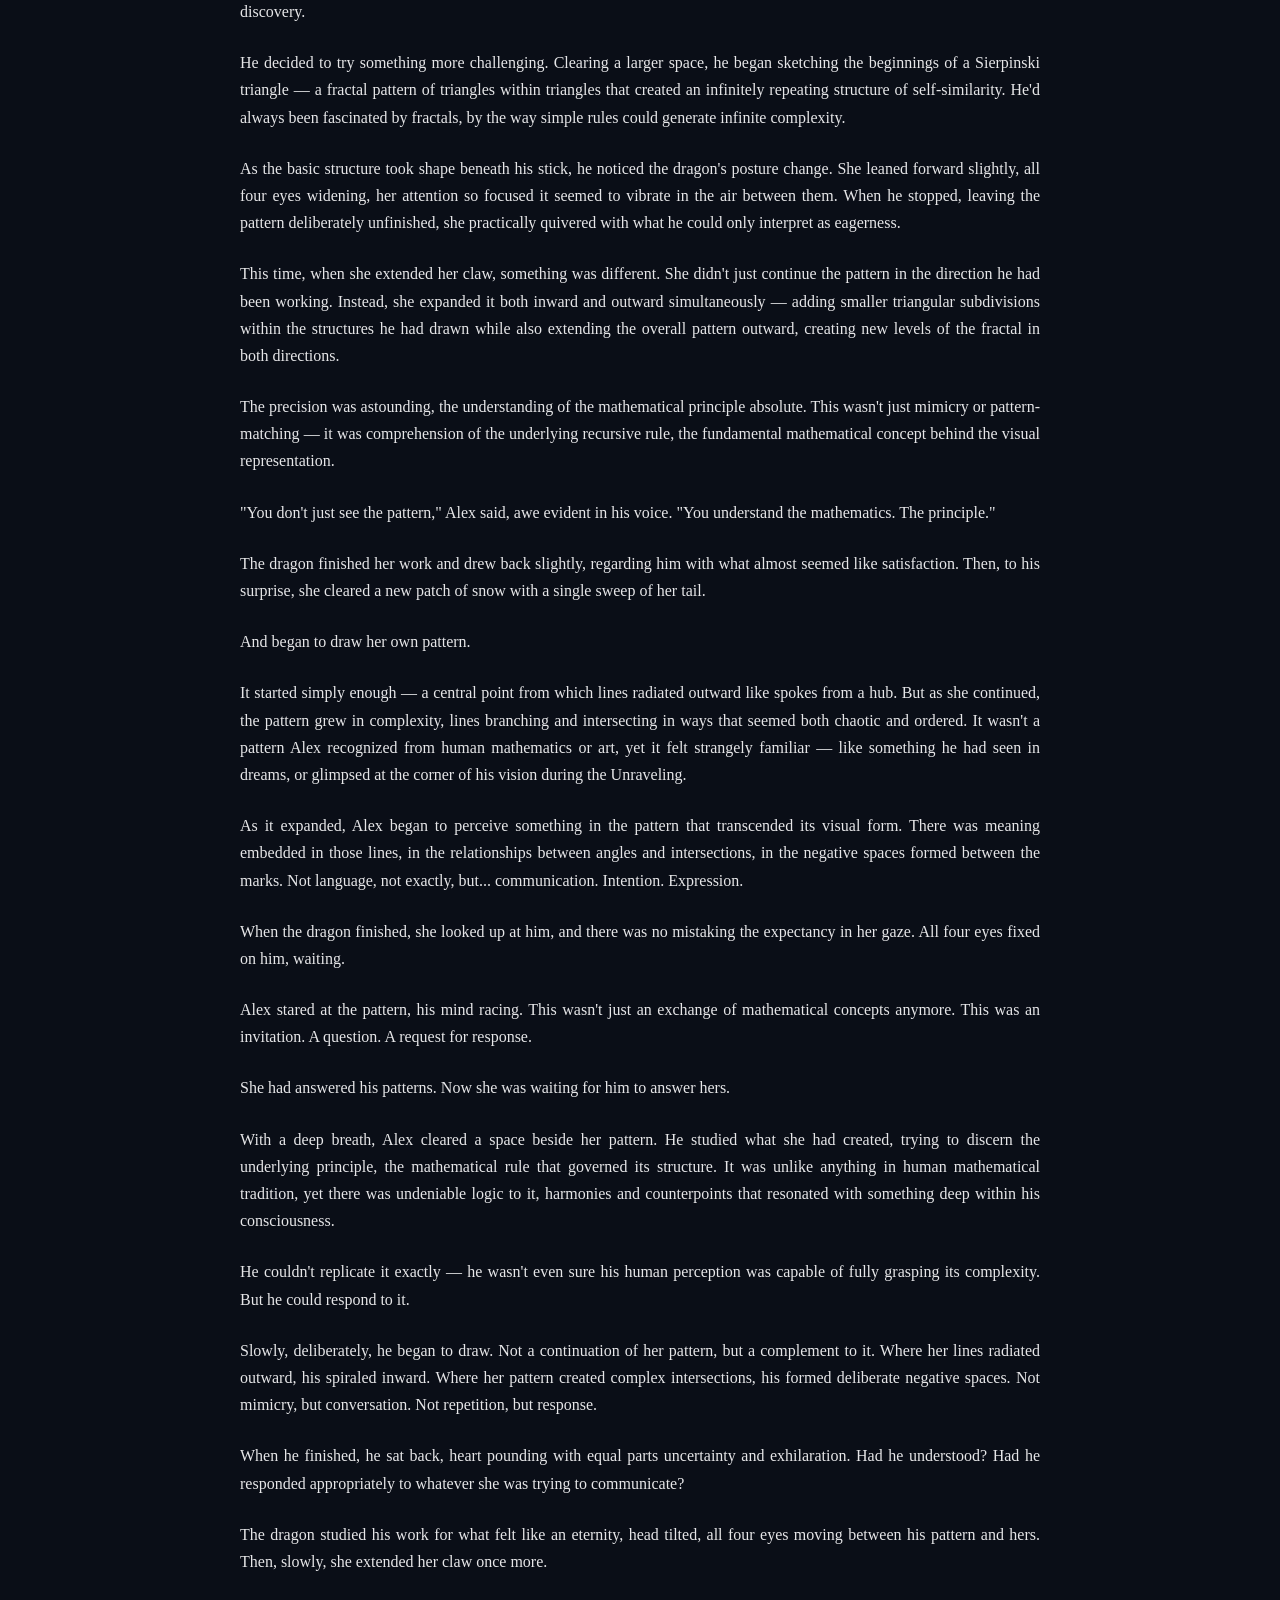
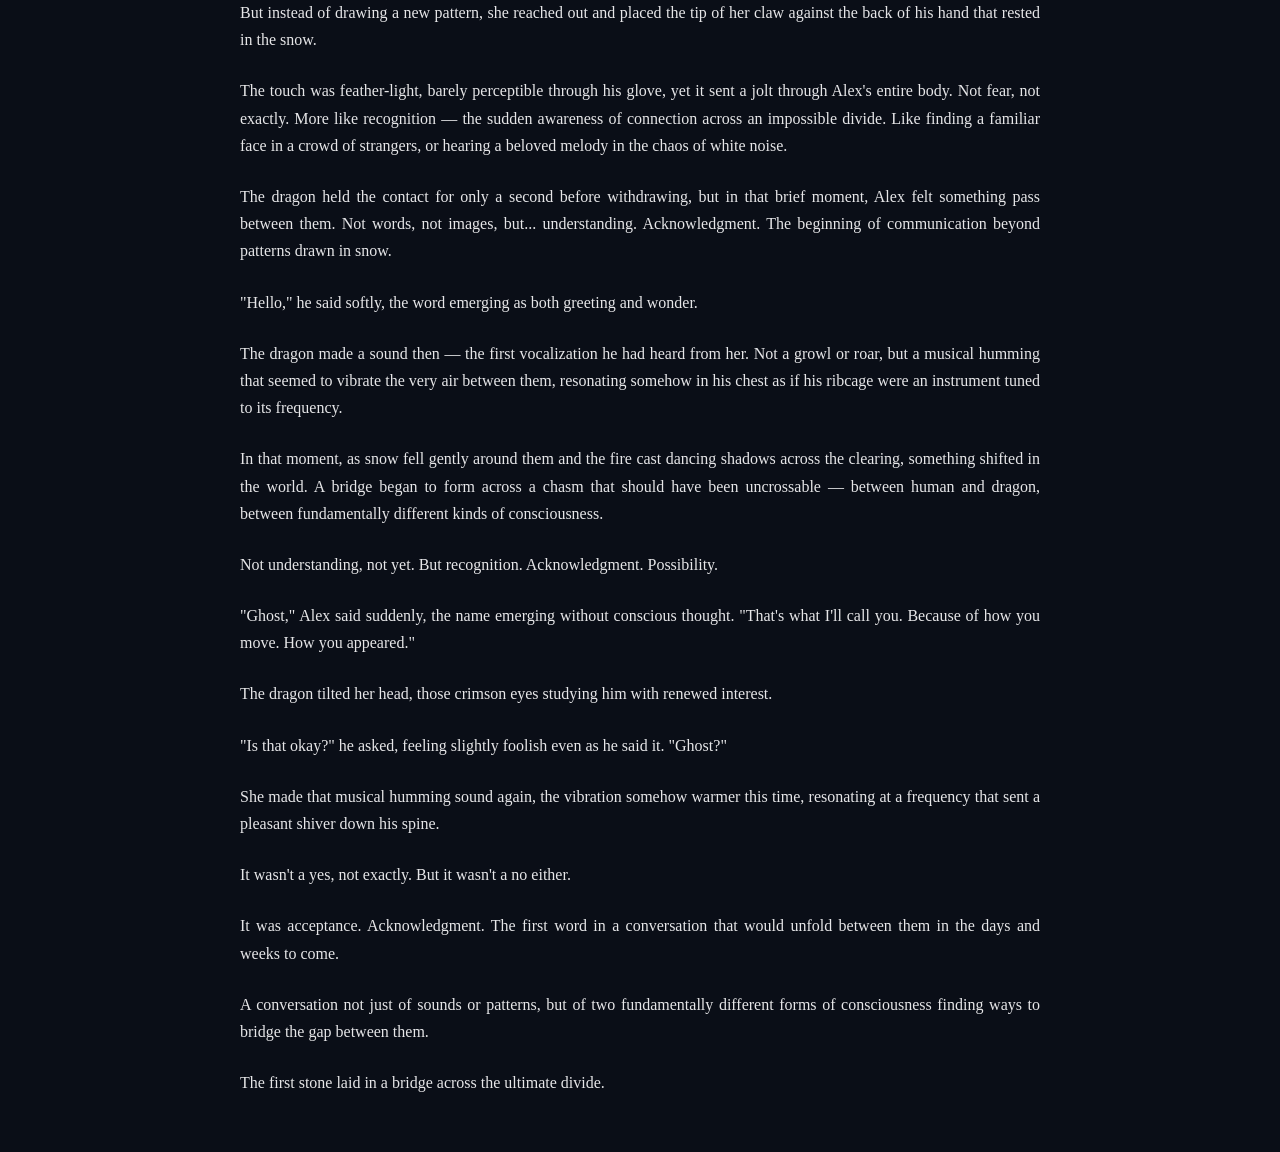
==== commit 64cda03e: "a small fix" ====
--- a/first-spark.html
+++ b/first-spark.html
@@ -99,7 +99,7 @@
             while primary eyes widened — an expression he couldn't interpret but that suggested intense focus.</p>
 
         <p>Alex looked down at his own work, suddenly aware of what he'd been doing. The cross-hatch pattern had
-            grown to cover a roughly circular area about two feet in diameter. Nothing special — just intersecting
+            grown to cover a roughly circular area about a meter wide. Nothing special — just intersecting
             lines forming a grid of squares. Simple. Primitive.</p>
 
         <p>But she was staring at it with unmistakable interest.</p>
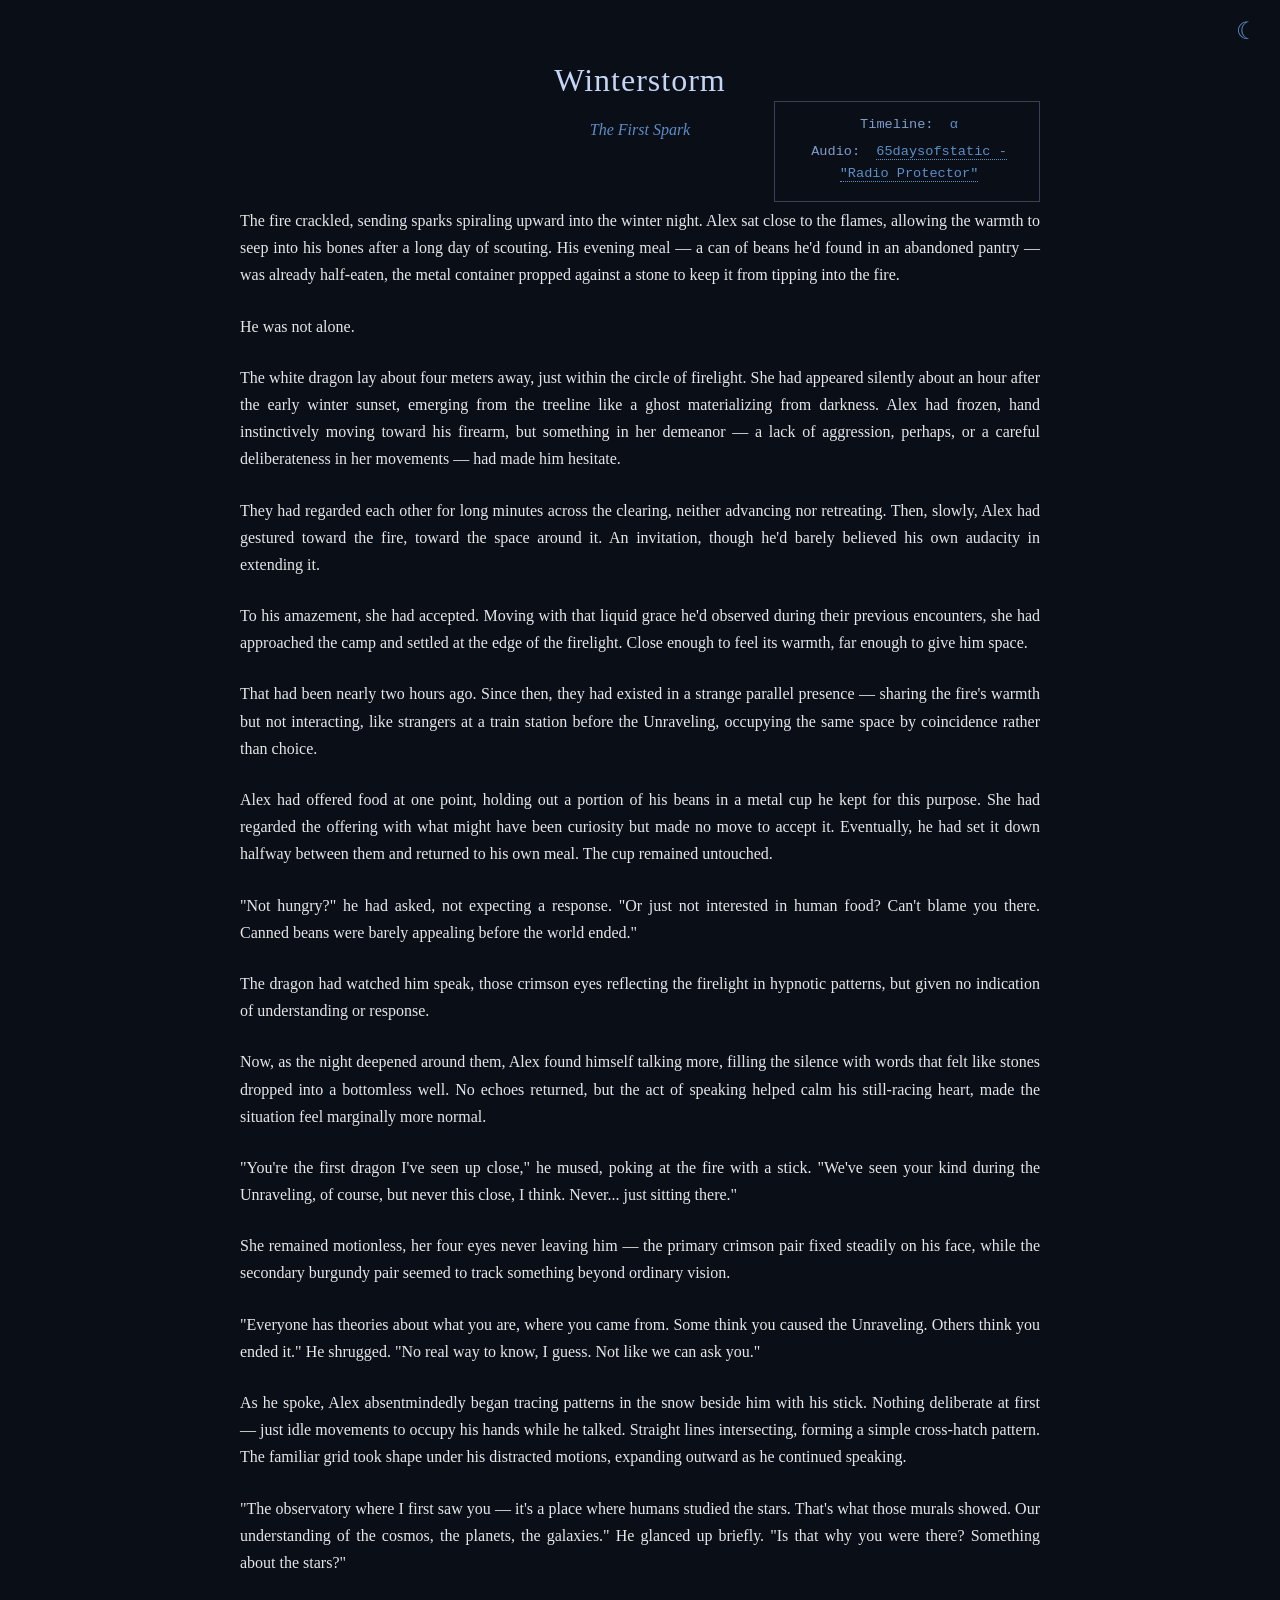
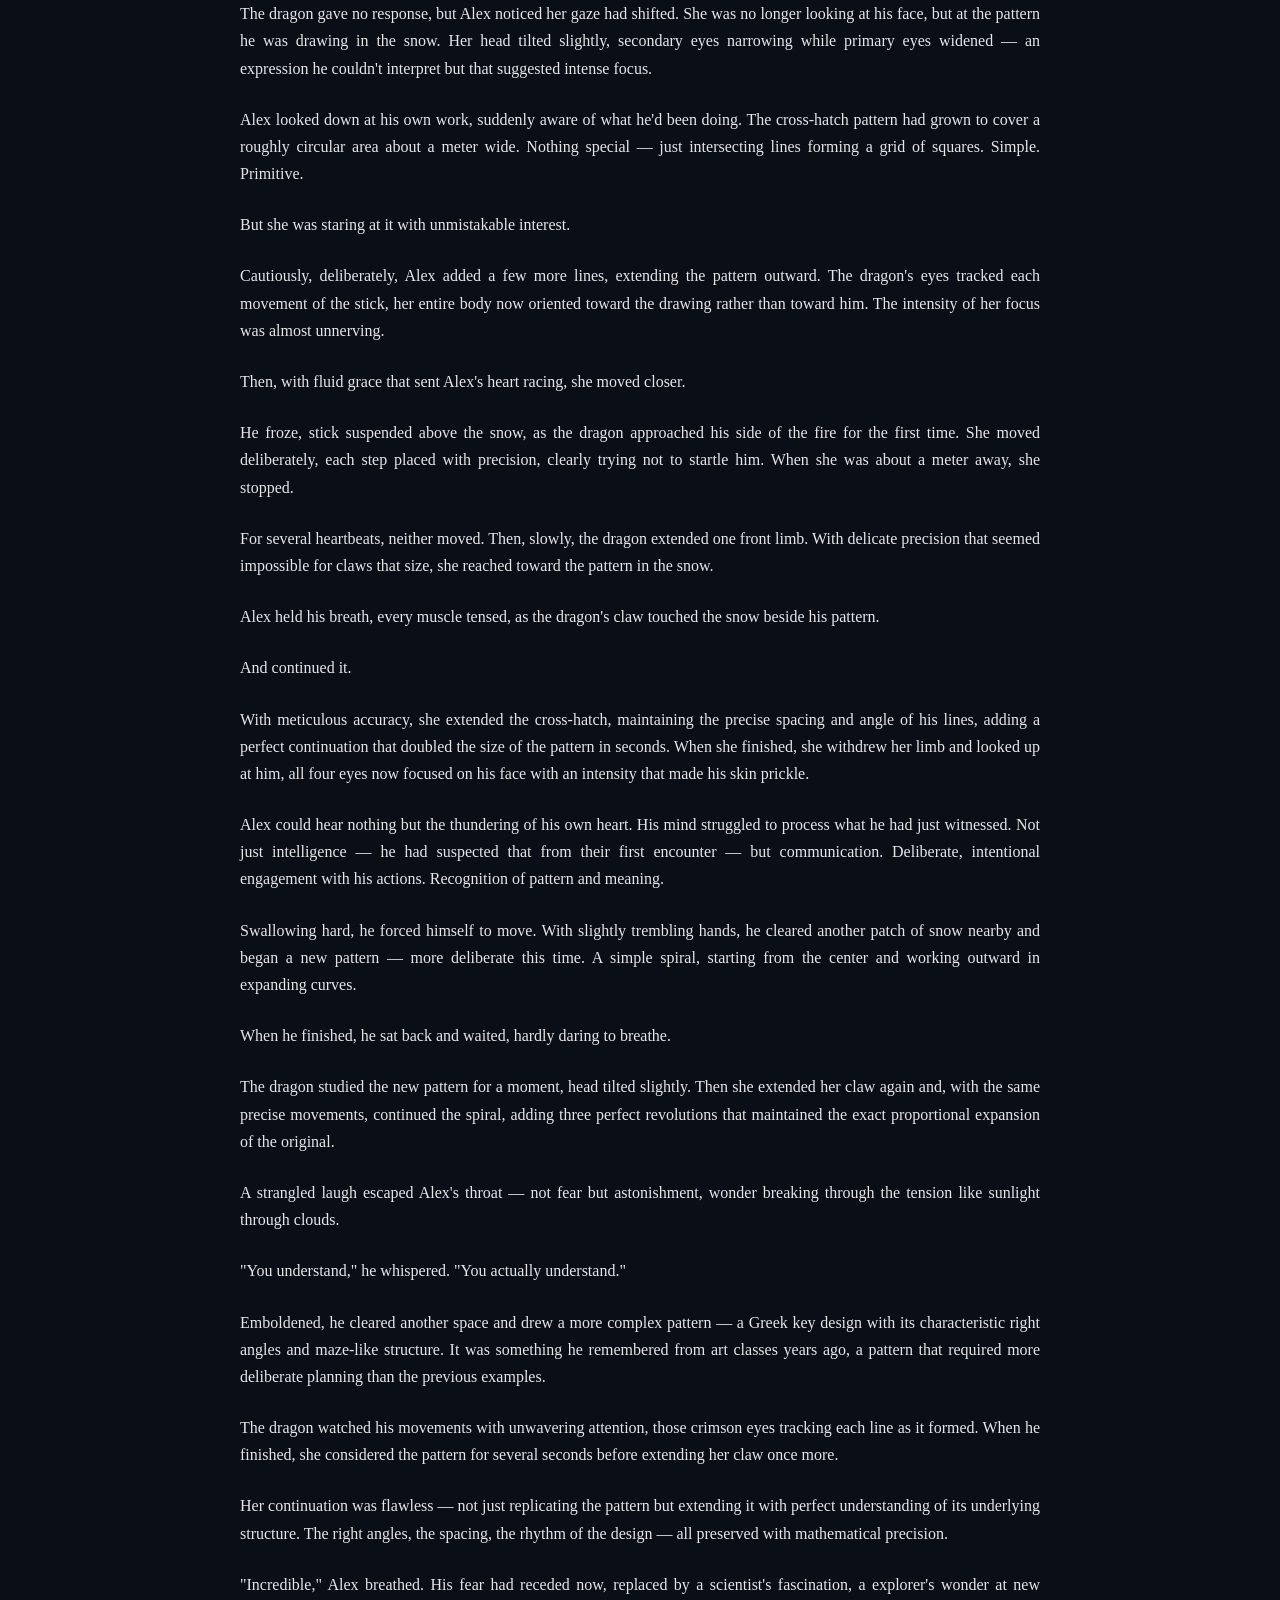
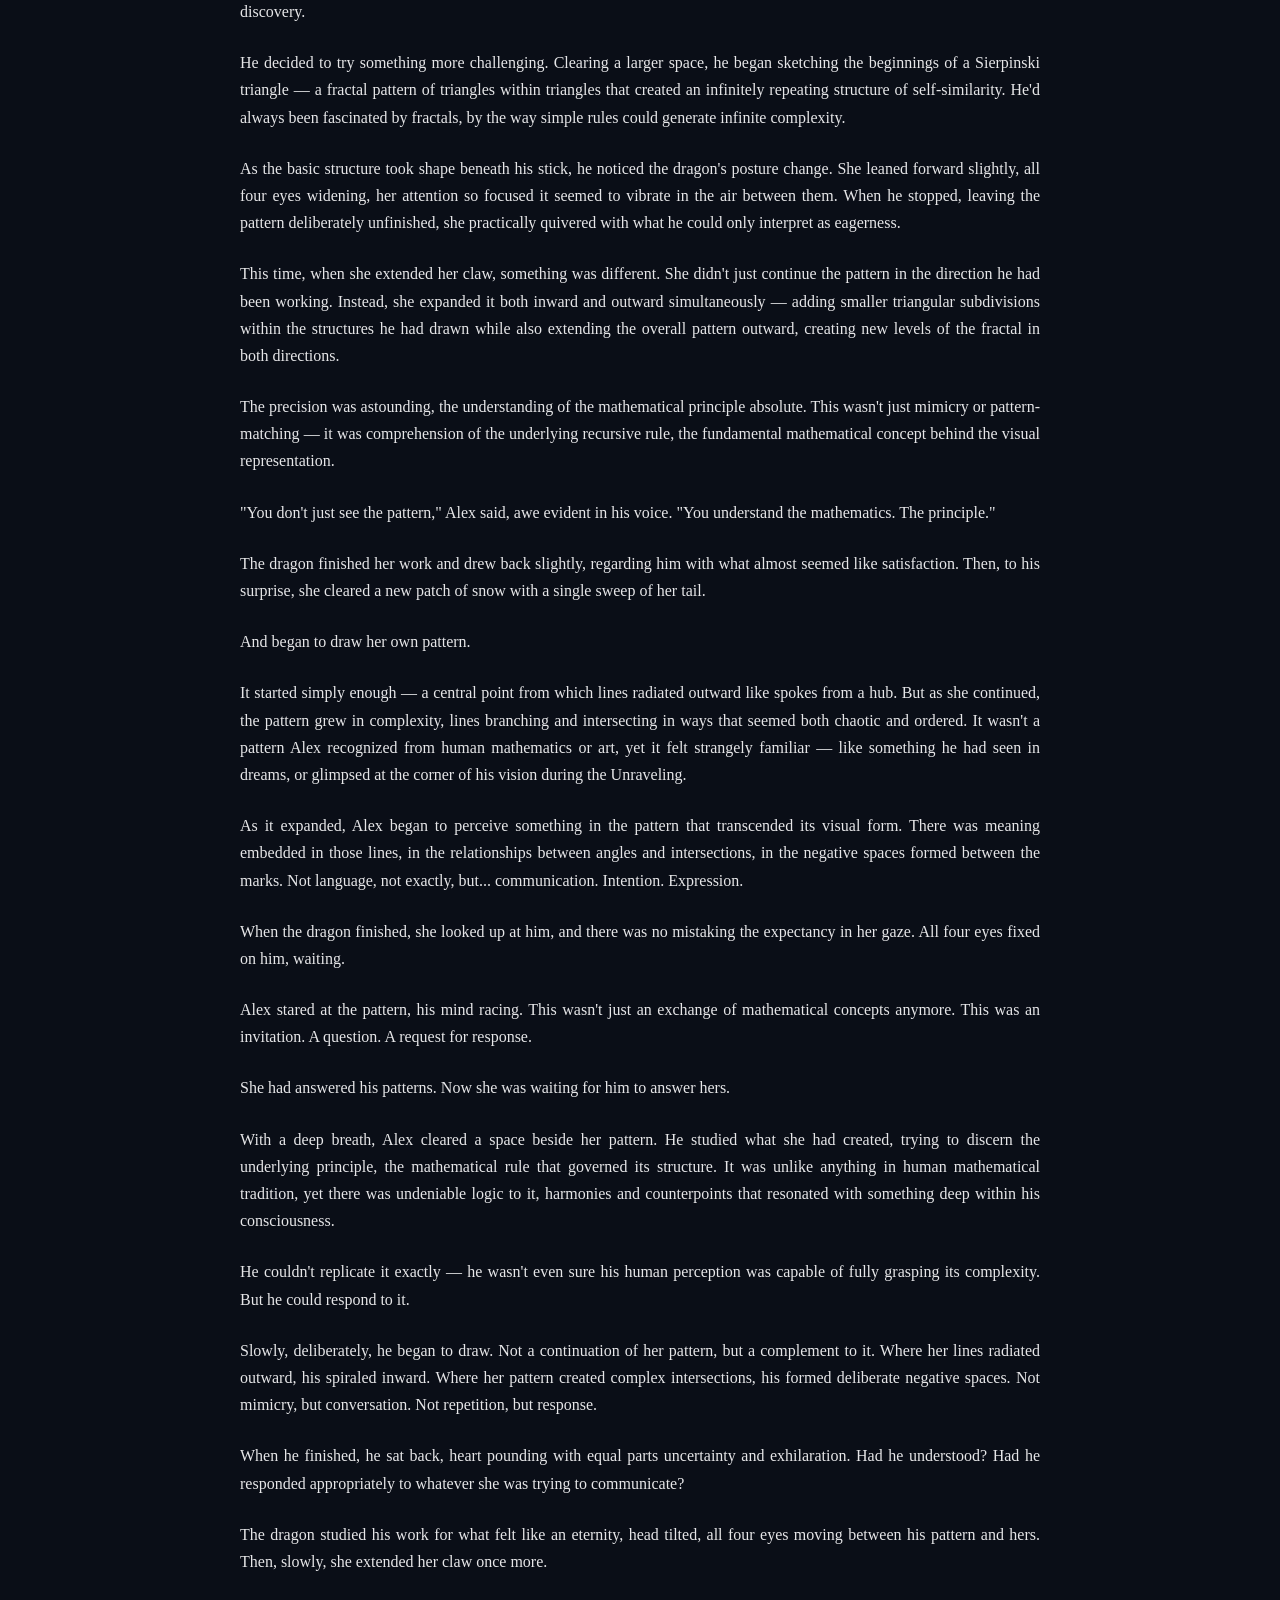
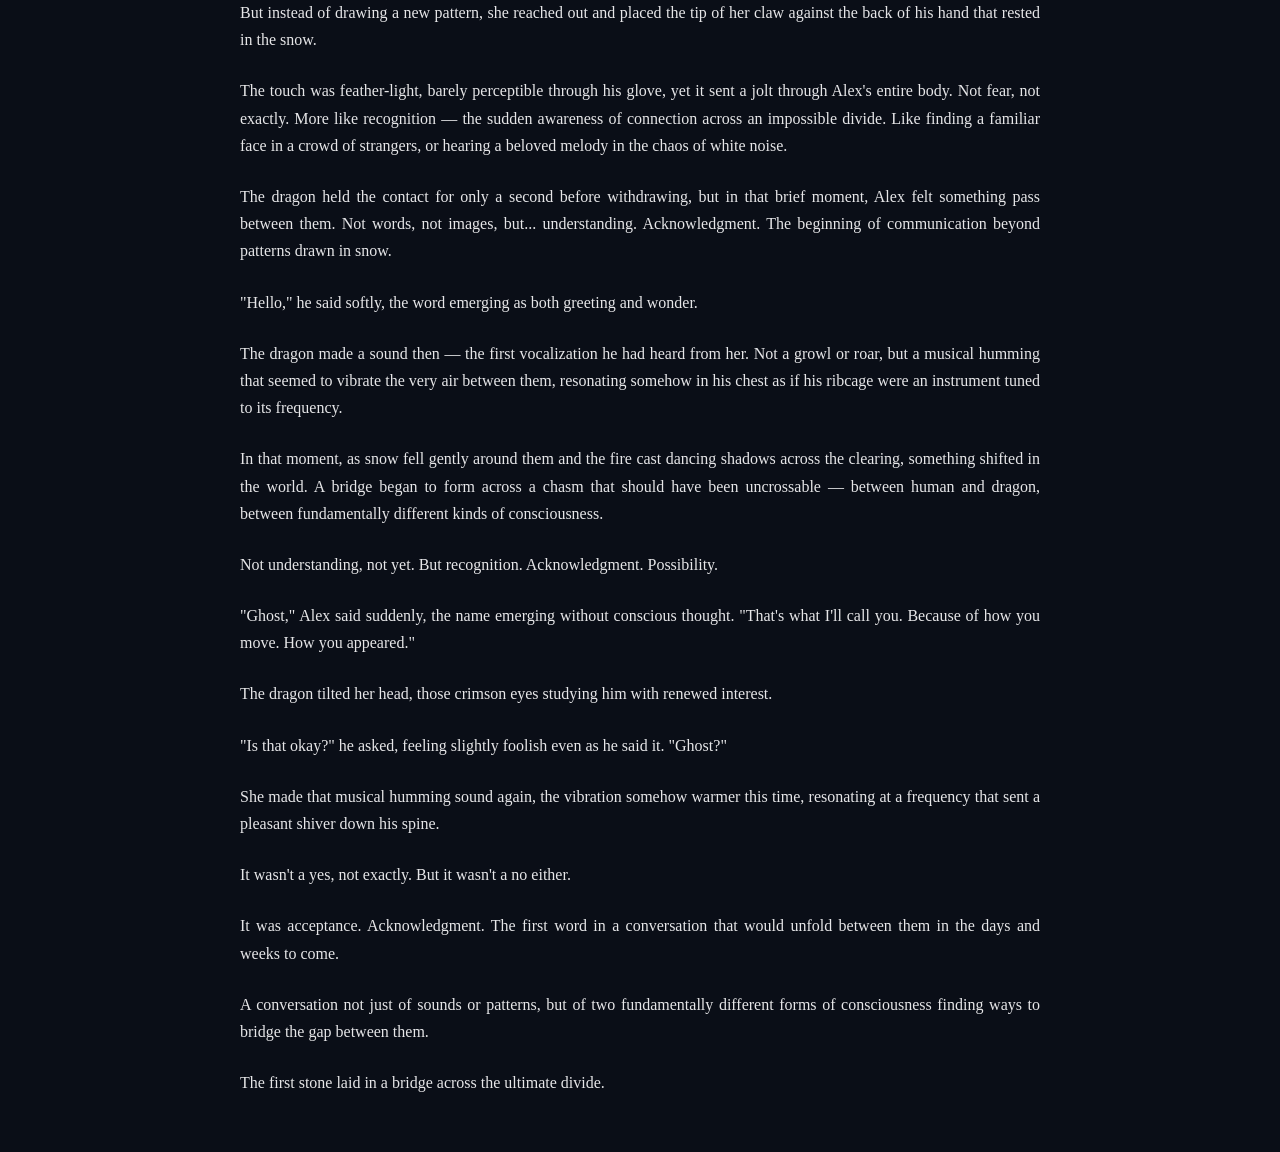
==== commit a6a913ac: "cleanup" ====
--- a/first-spark.html
+++ b/first-spark.html
@@ -45,7 +45,7 @@
 
         <p>The white dragon lay about four meters away, just within the circle of firelight. She had appeared
             silently about an hour after the early winter sunset, emerging from the treeline like a ghost
-            materializing from darkness. Alex had frozen, hand instinctively moving toward his gun, but something in
+            materializing from darkness. Alex had frozen, hand instinctively moving toward his firearm, but something in
             her demeanor — a lack of aggression, perhaps, or a careful deliberateness in her movements — had made
             him hesitate.</p>
 
--- a/st.css
+++ b/st.css
@@ -246,7 +246,7 @@
     }
 }
 
-@media (max-width: 600px) {
+@media (max-width: 768px) {
     .container {
         padding: 1rem;
     }
@@ -258,25 +258,24 @@
     .timestamp {
         margin: 2rem 0 0.75rem;
     }
+
+    .metadata-badge {
+        display: none;
+    }
 }
 
 .metadata-badge {
     position: absolute;
-    top: 2rem;
+    top: 3rem;
     right: 0;
     background: var(--bg-color);
     border: 1px solid var(--subtle-color);
-    border-right: none;
     padding: 0.75rem 1.25rem 0.75rem 1.5rem;
     font-family: var(--font-timestamp);
     font-size: 0.85rem;
     line-height: 1.6;
-    transform: translateX(0.5rem);
-    box-shadow: -3px 3px 10px rgba(0, 0, 0, 0.15);
-    clip-path: polygon(10px 0, 100% 0, 100% 100%, 0 100%, 0 10px);
     z-index: 10;
     max-width: 220px;
-    transition: all 0.3s ease;
 }
 
 .metadata-badge::after {
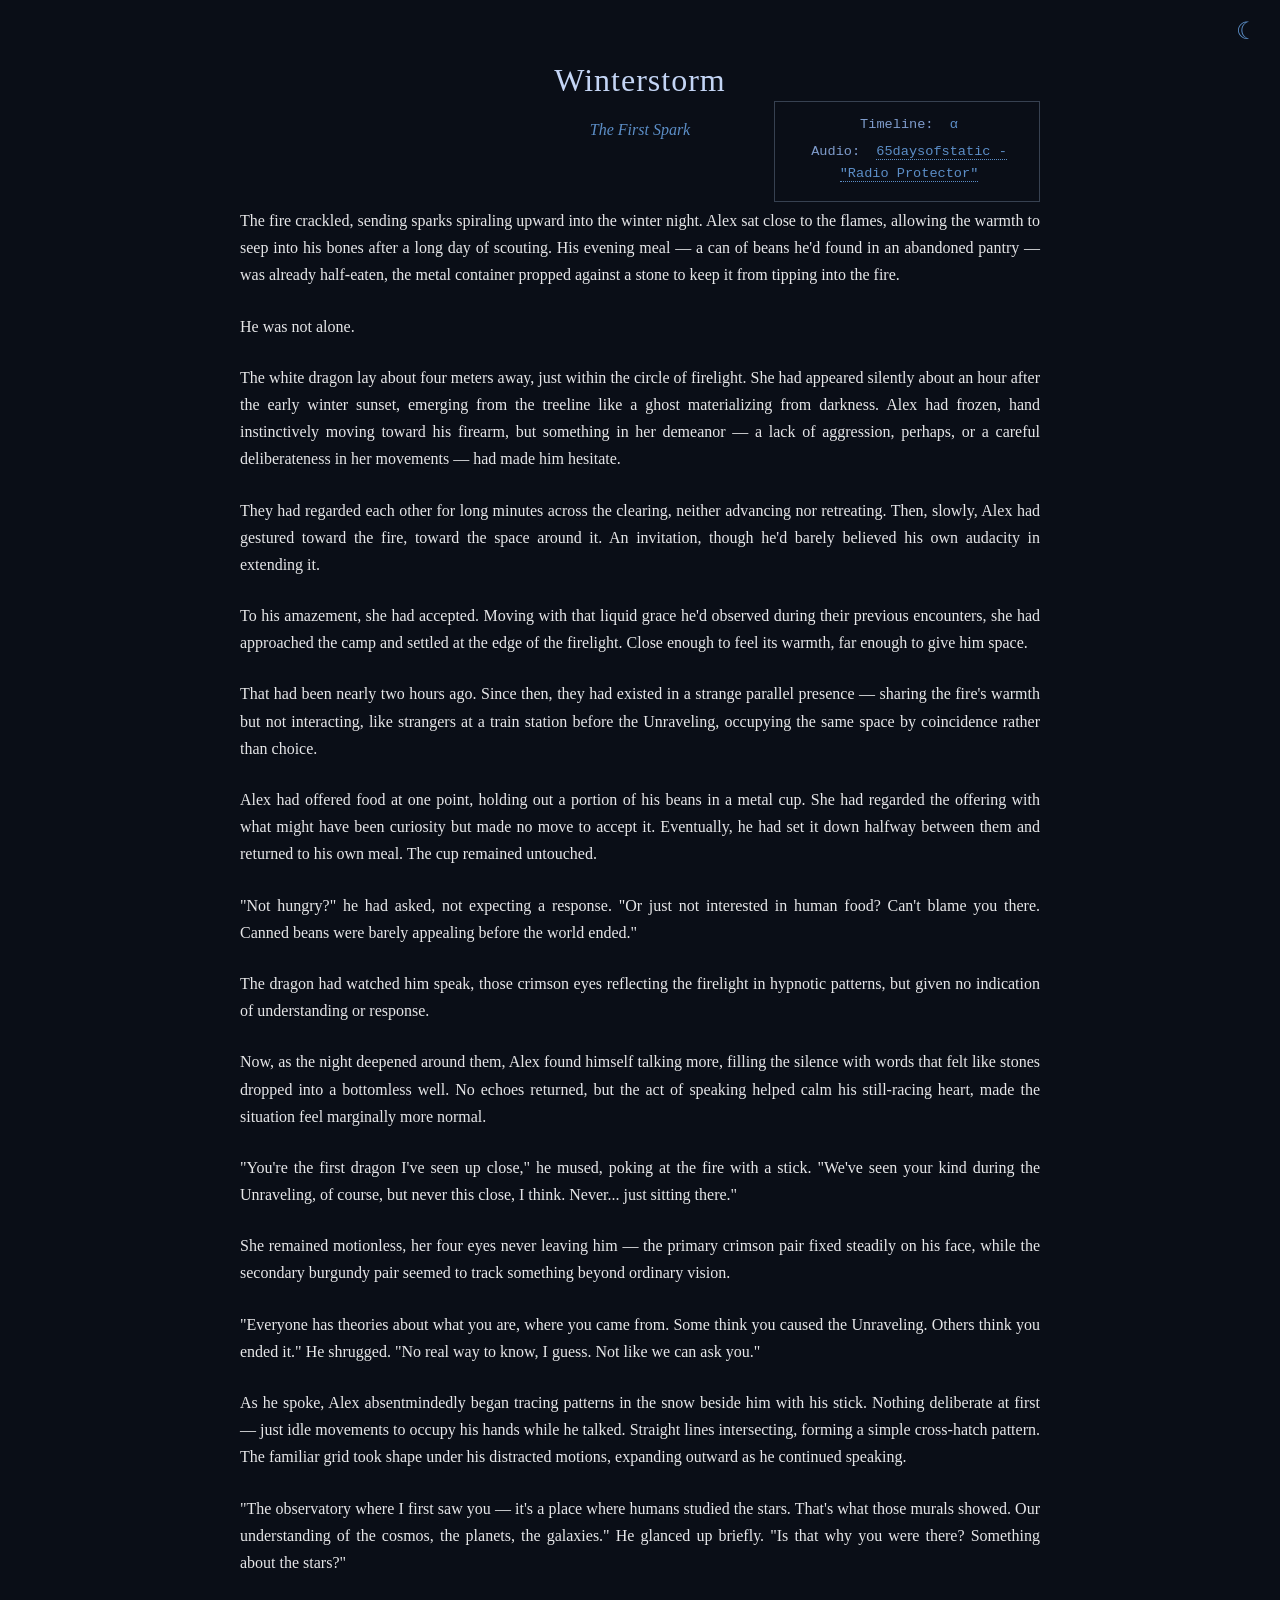
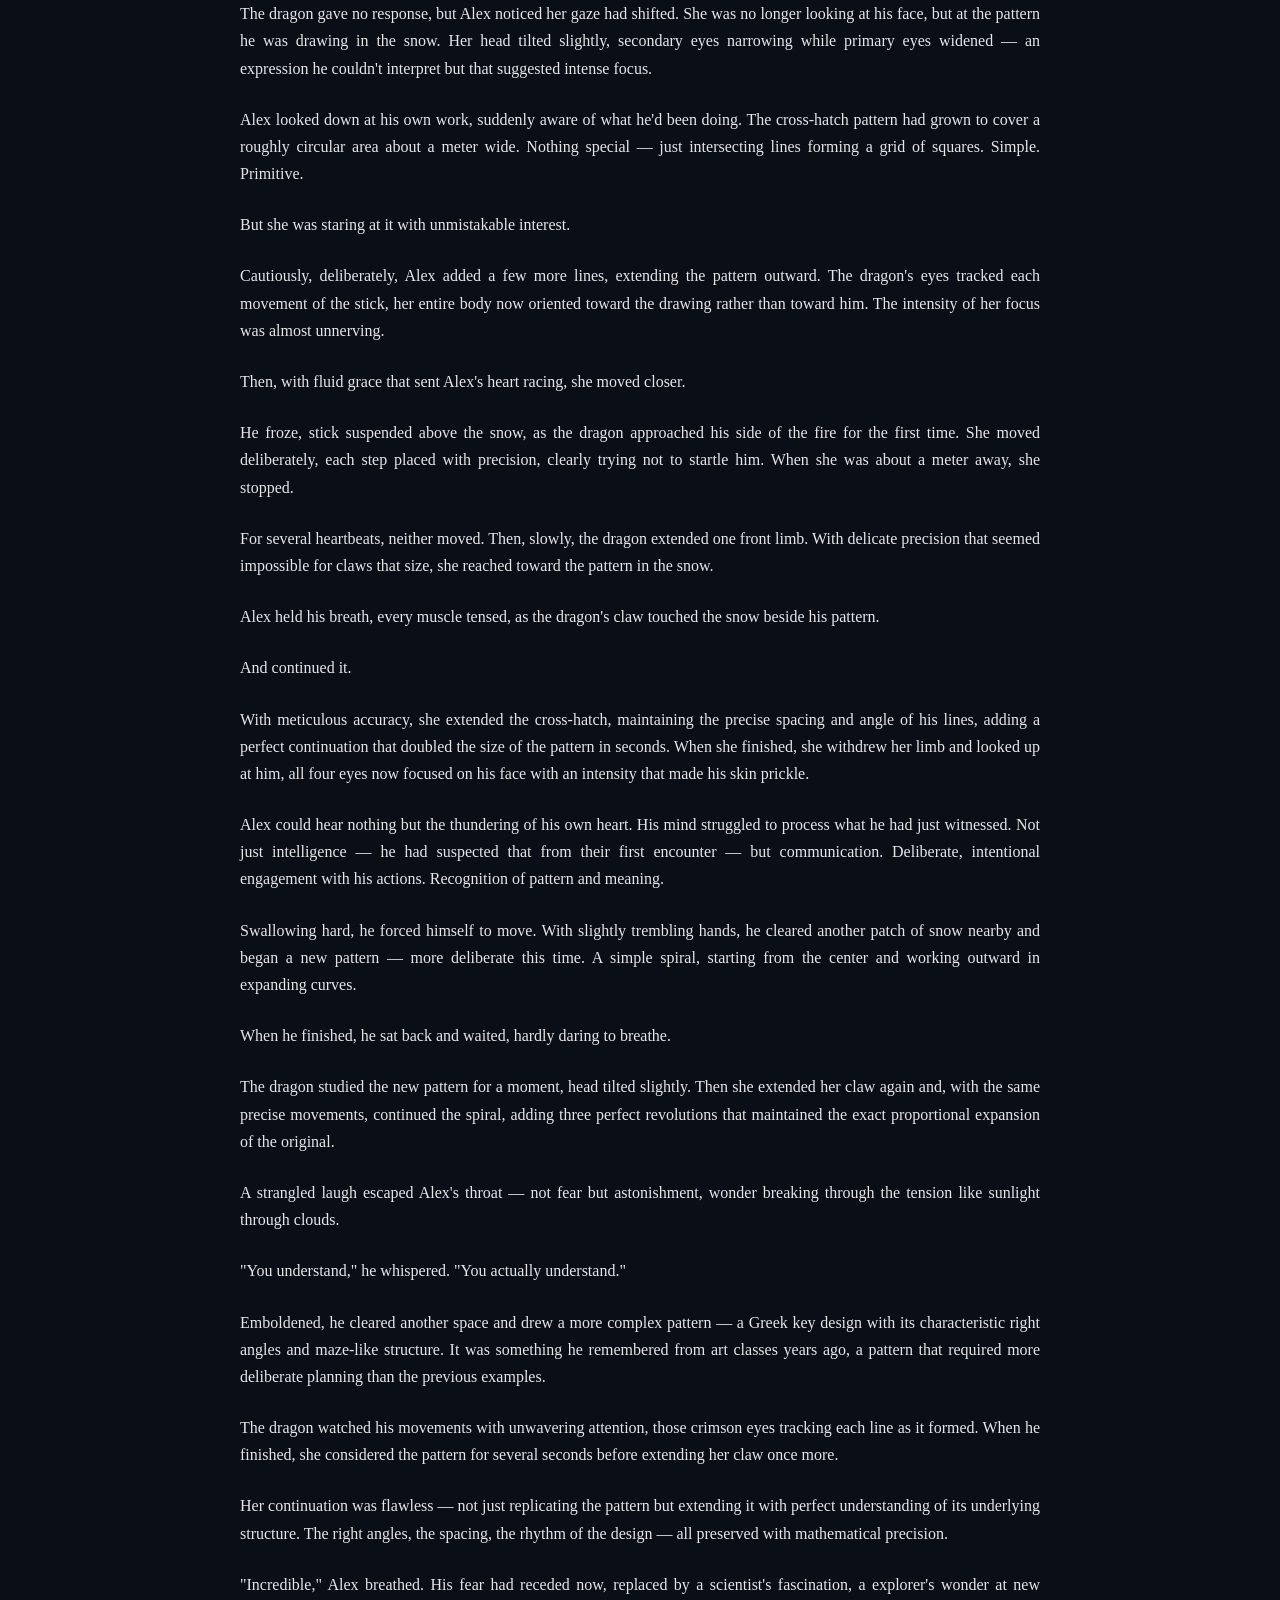
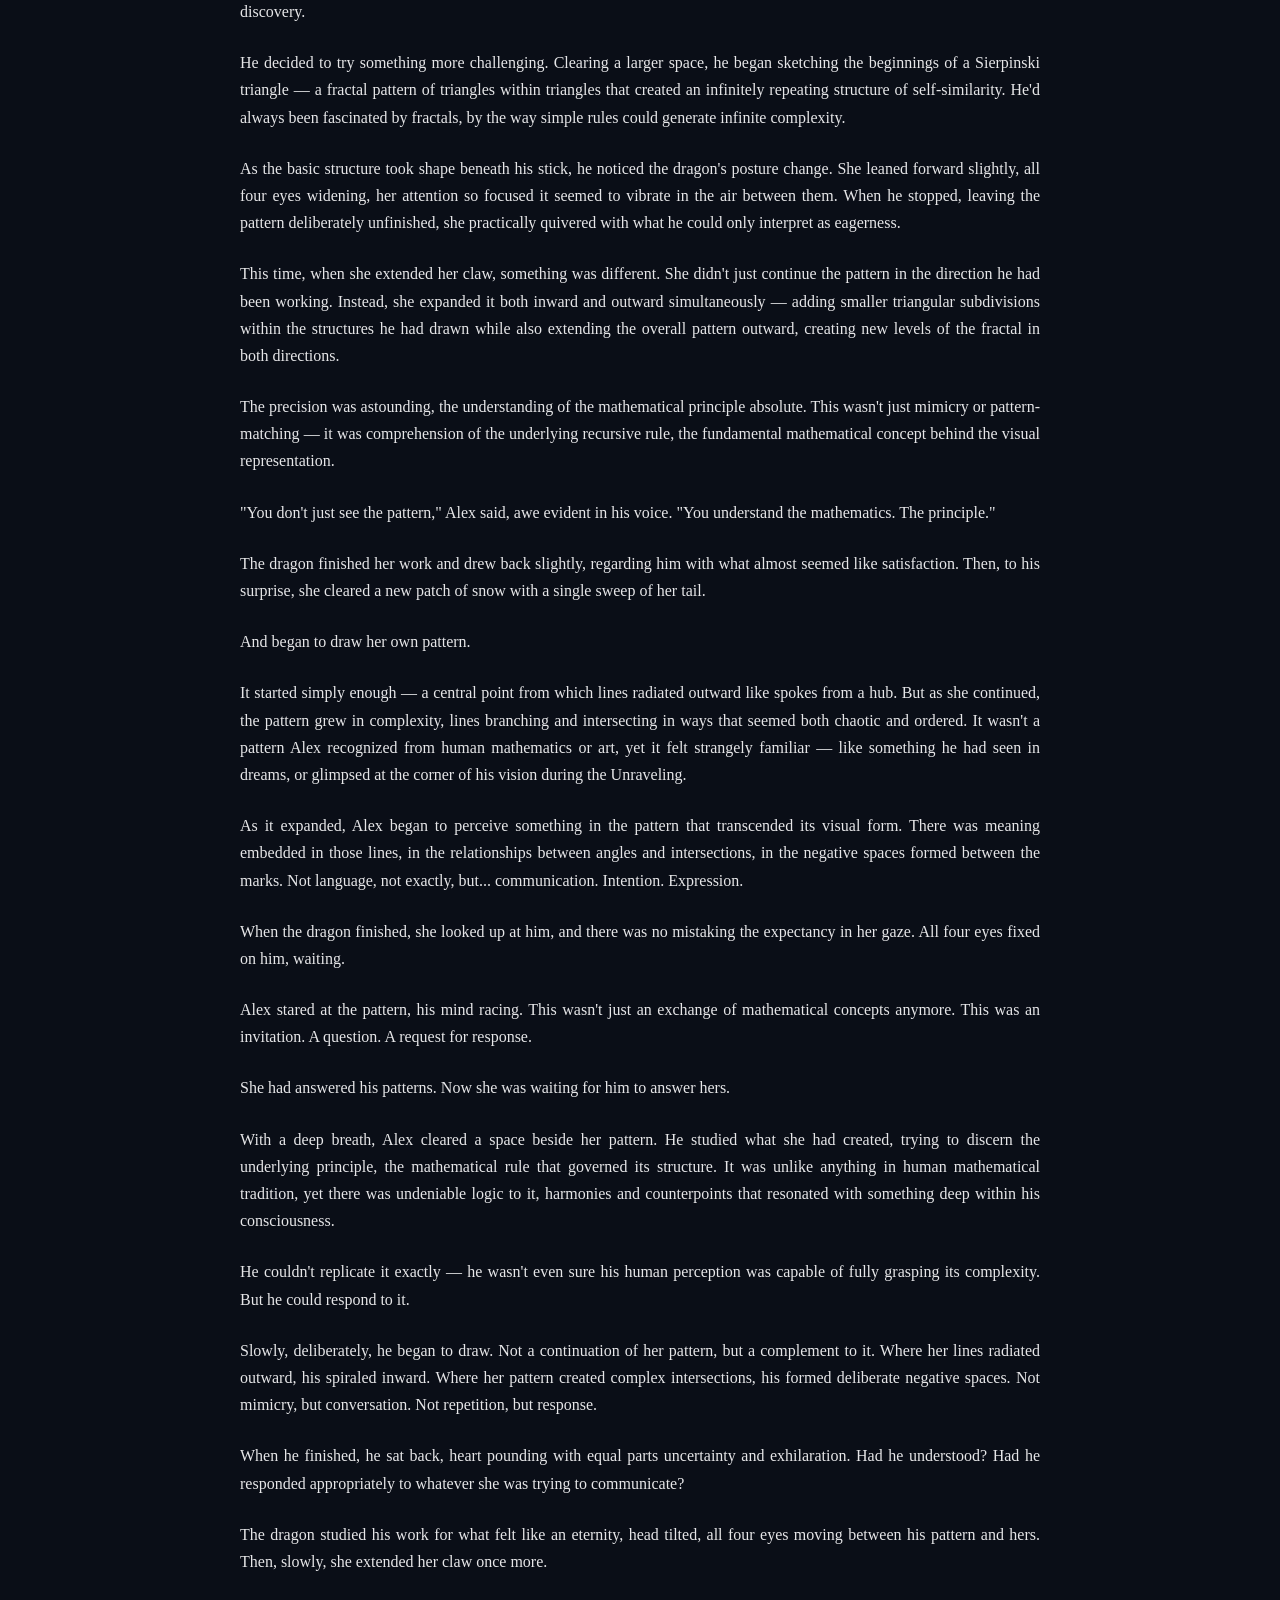
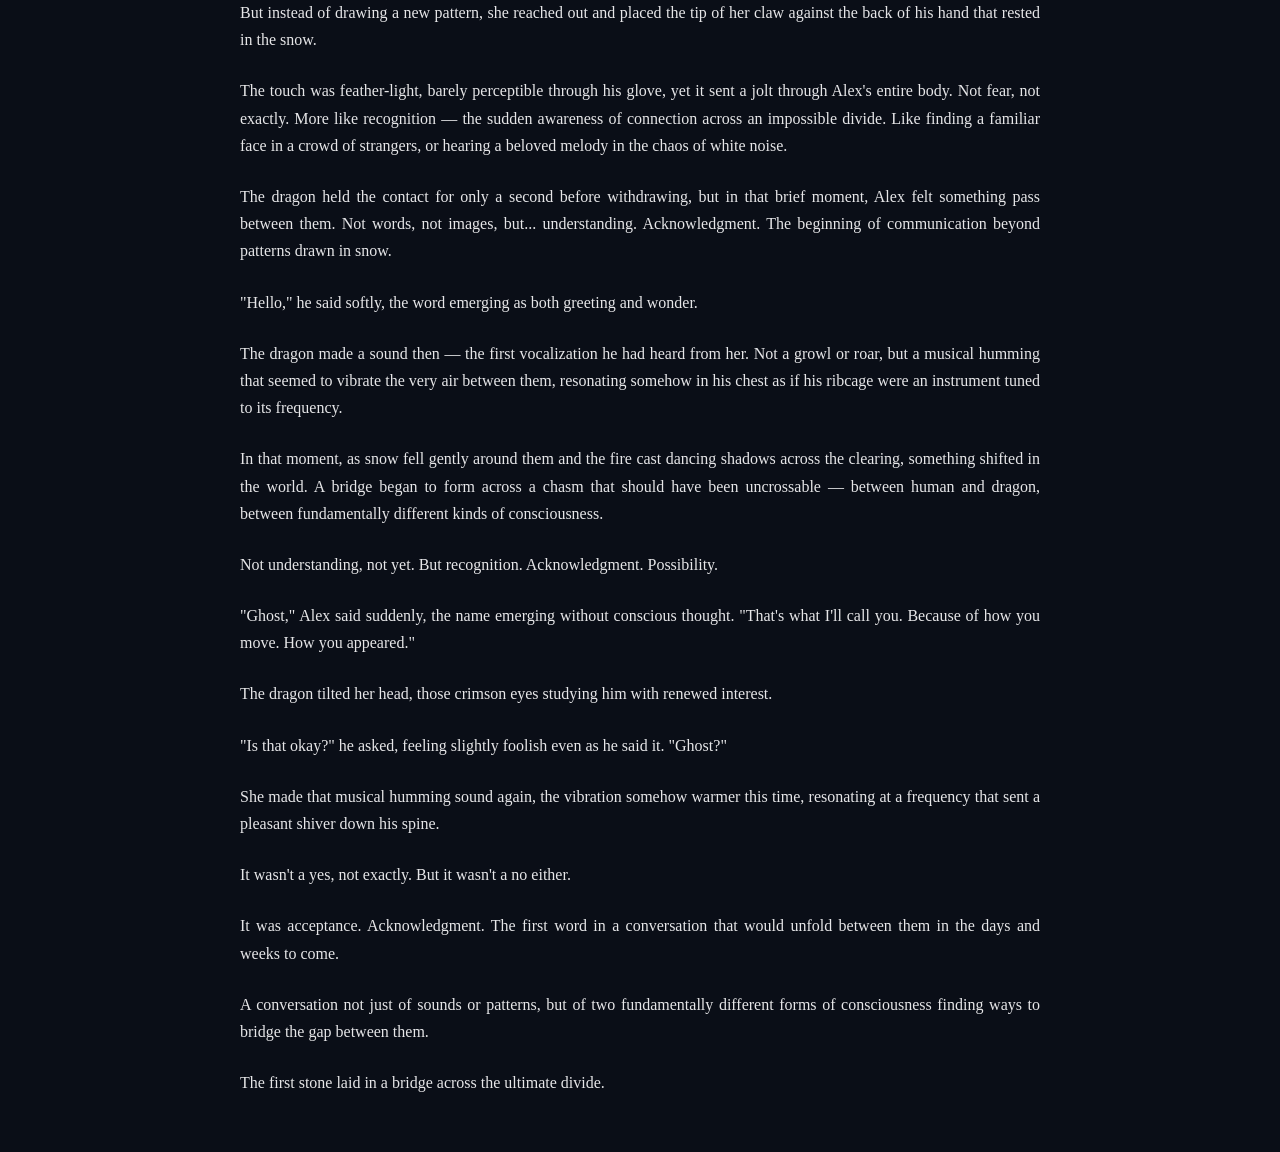
==== commit b0edf29c: "cleanup" ====
--- a/first-spark.html
+++ b/first-spark.html
@@ -61,8 +61,8 @@
             the fire's warmth but not interacting, like strangers at a train station before the Unraveling,
             occupying the same space by coincidence rather than choice.</p>
 
-        <p>Alex had offered food at one point, holding out a portion of his beans in a metal cup he kept for this
-            purpose. She had regarded the offering with what might have been curiosity but made no move to accept
+        <p>Alex had offered food at one point, holding out a portion of his beans in a metal cup.
+            She had regarded the offering with what might have been curiosity but made no move to accept
             it. Eventually, he had set it down halfway between them and returned to his own meal. The cup remained
             untouched.</p>
 
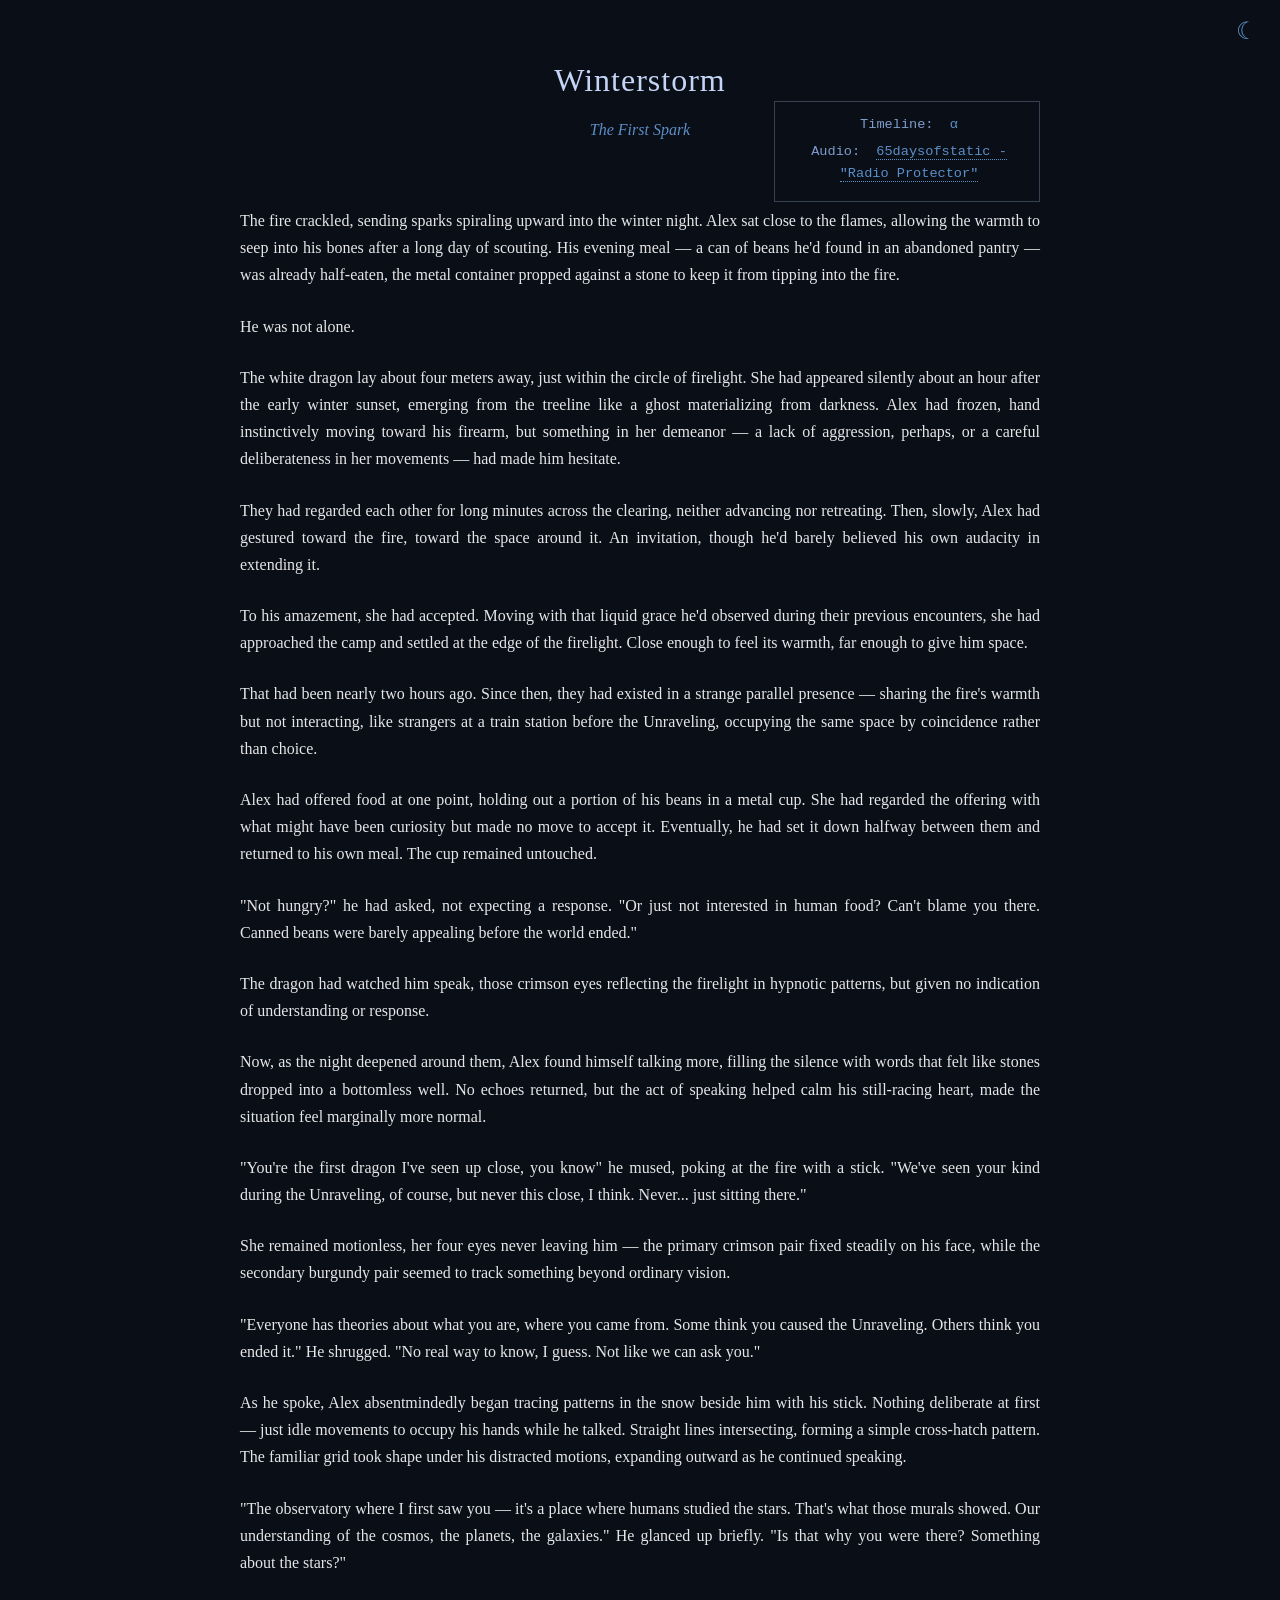
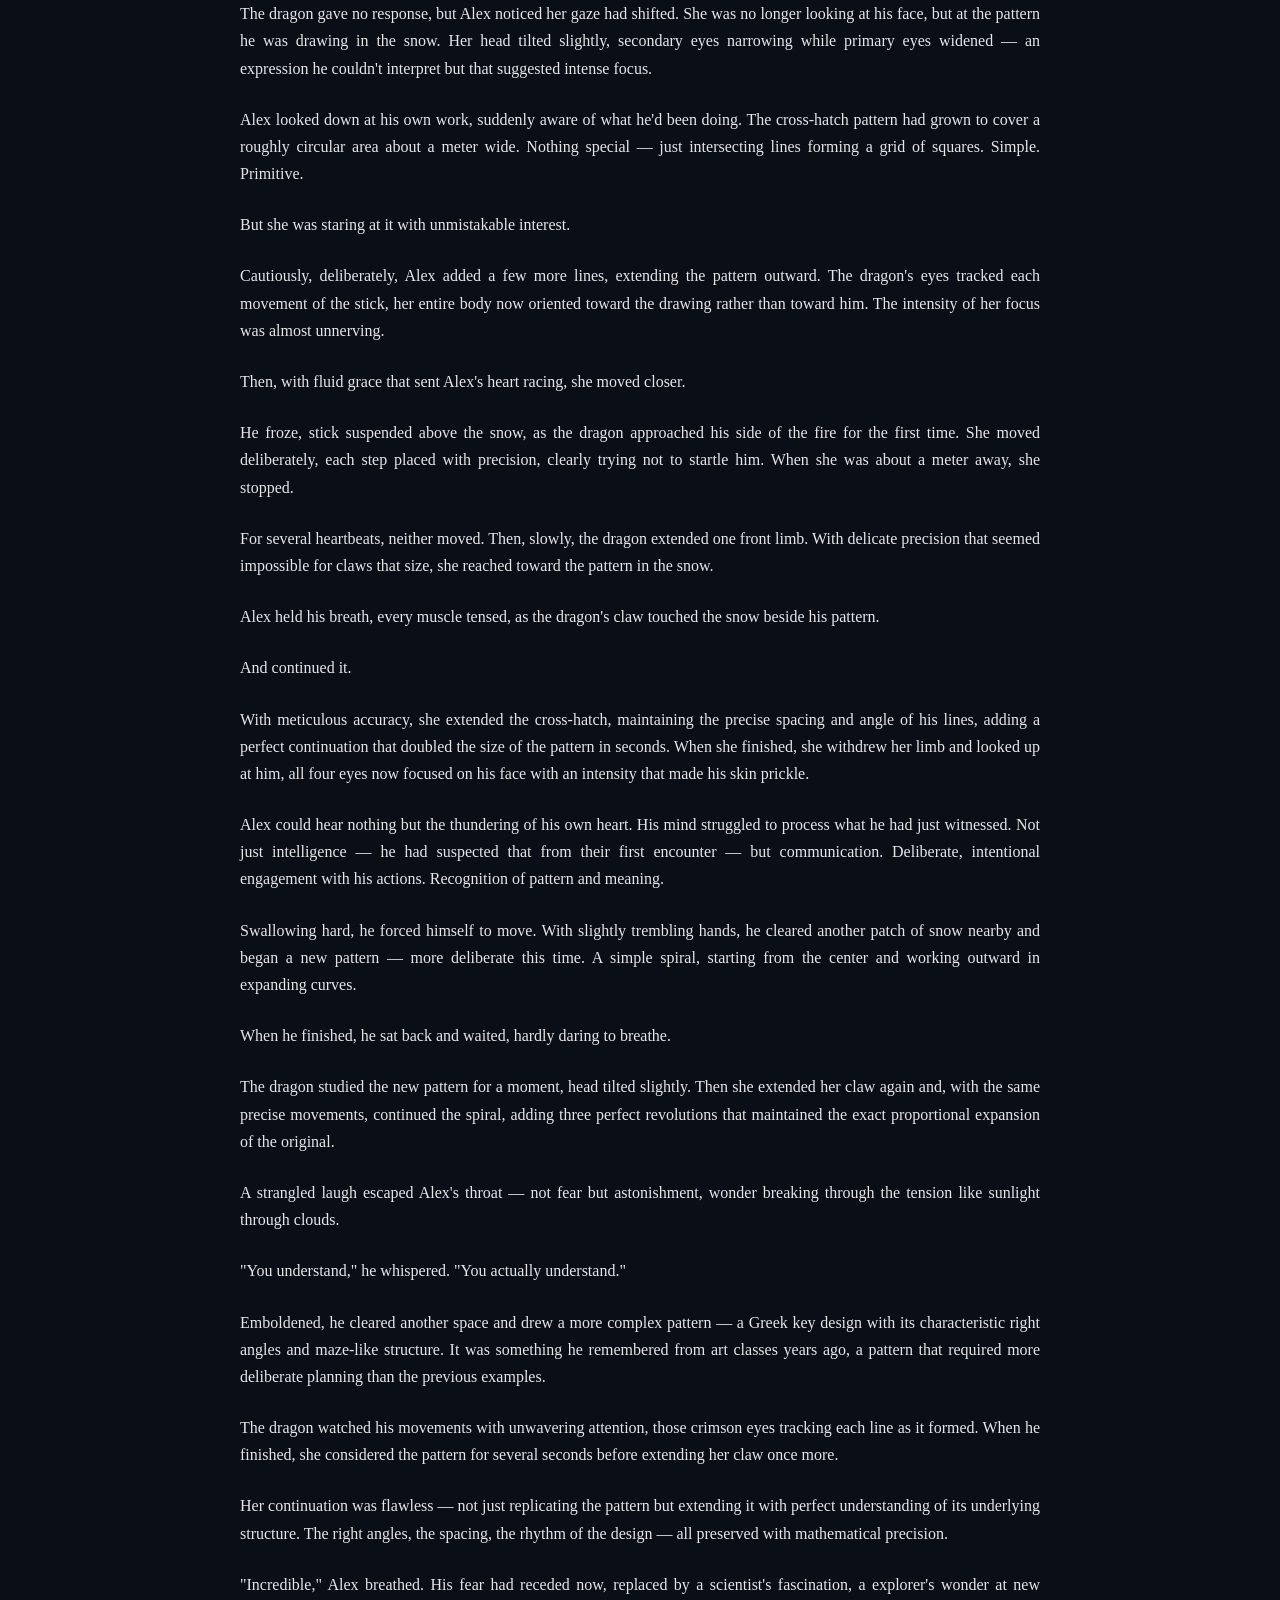
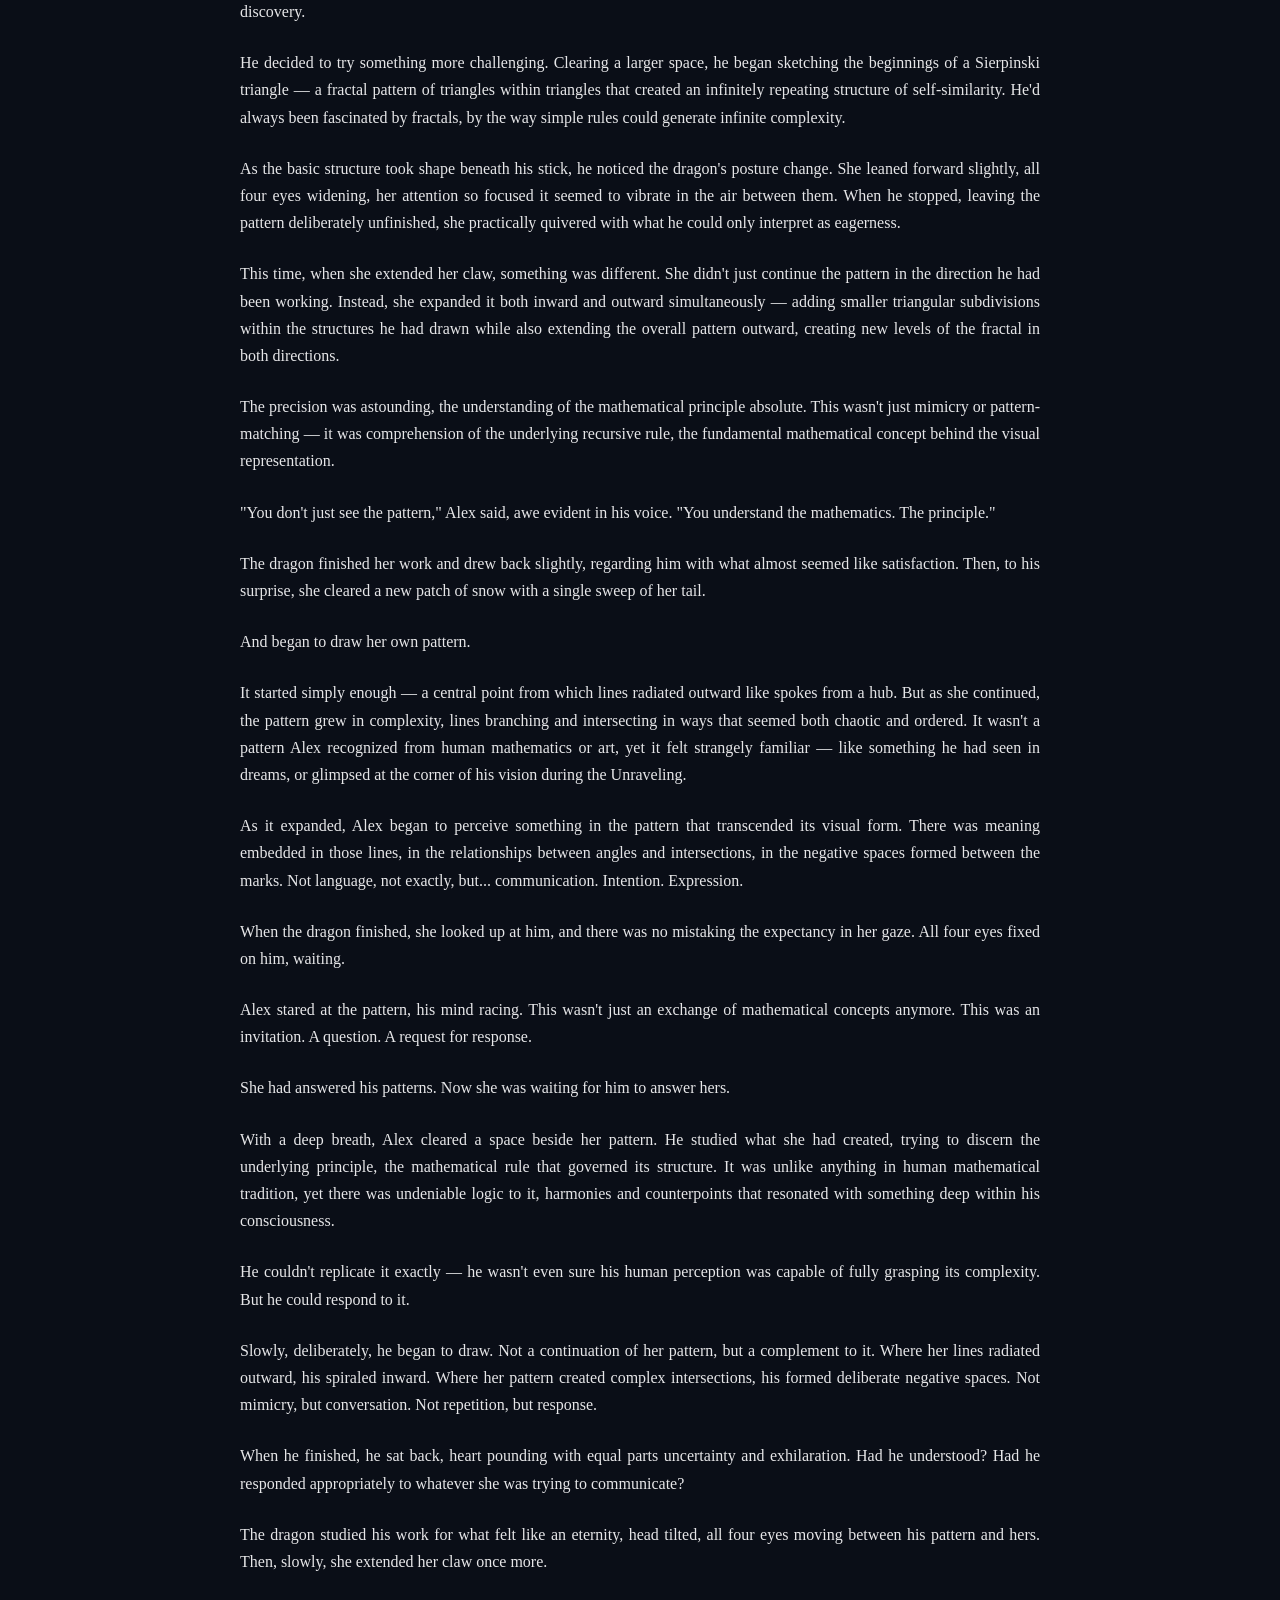
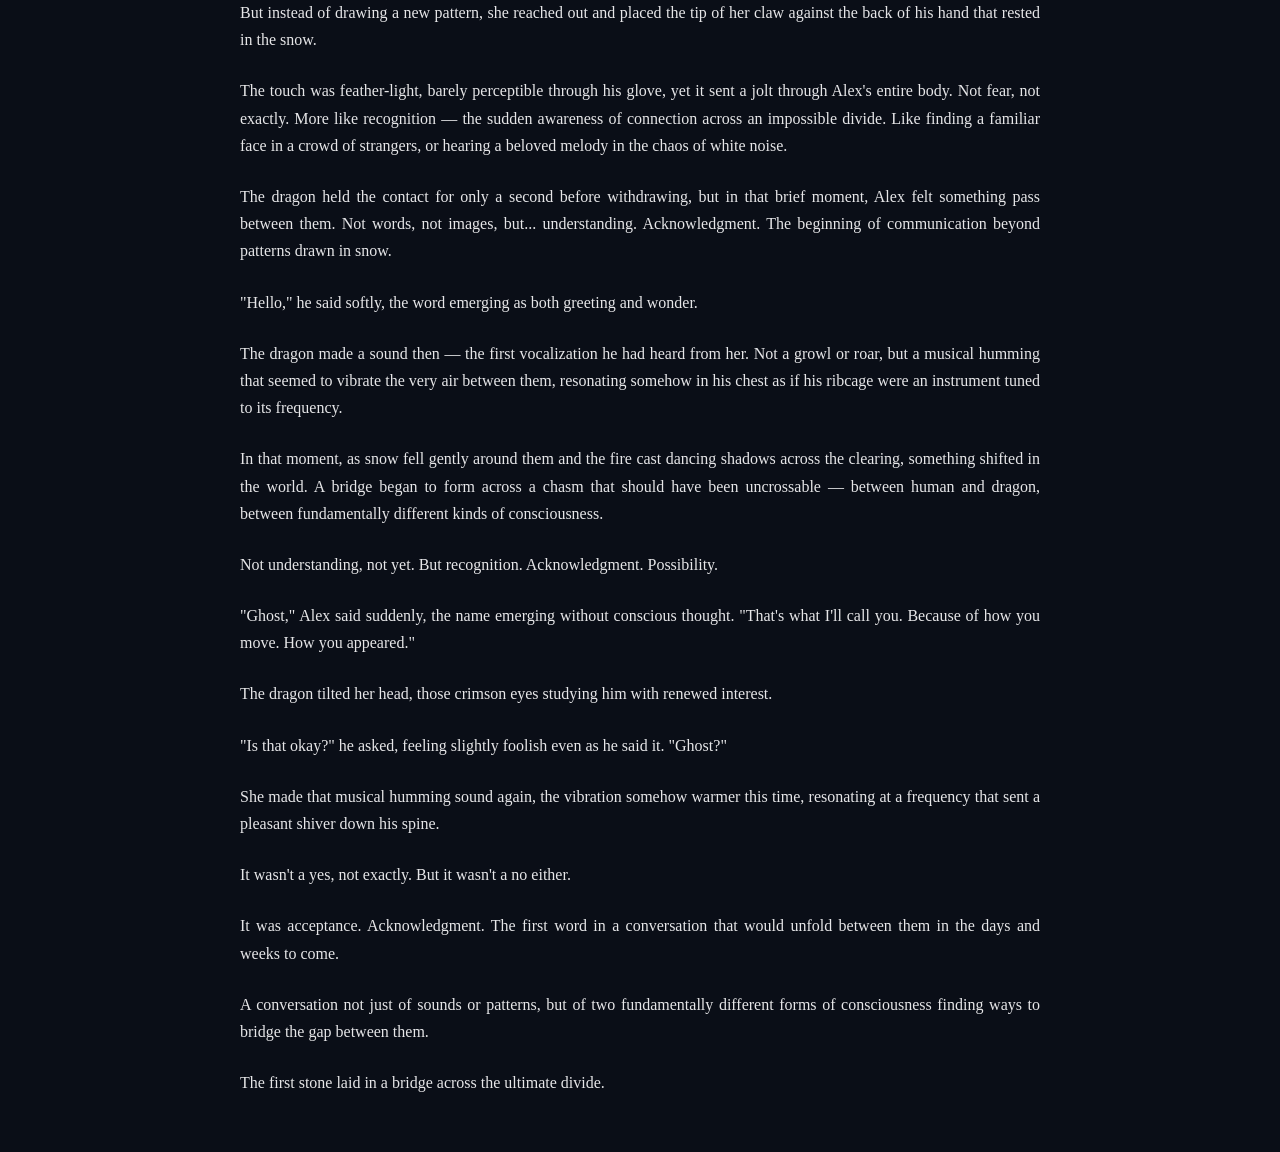
==== commit 7c0f6cb2: "cleanup" ====
--- a/first-spark.html
+++ b/first-spark.html
@@ -76,7 +76,7 @@
             that felt like stones dropped into a bottomless well. No echoes returned, but the act of speaking helped
             calm his still-racing heart, made the situation feel marginally more normal.</p>
 
-        <p>"You're the first dragon I've seen up close," he mused, poking at the fire with a stick. "We've seen your
+        <p>"You're the first dragon I've seen up close, you know" he mused, poking at the fire with a stick. "We've seen your
             kind during the Unraveling, of course, but never this close, I think. Never... just sitting there."</p>
 
         <p>She remained motionless, her four eyes never leaving him — the primary crimson pair fixed steadily on his
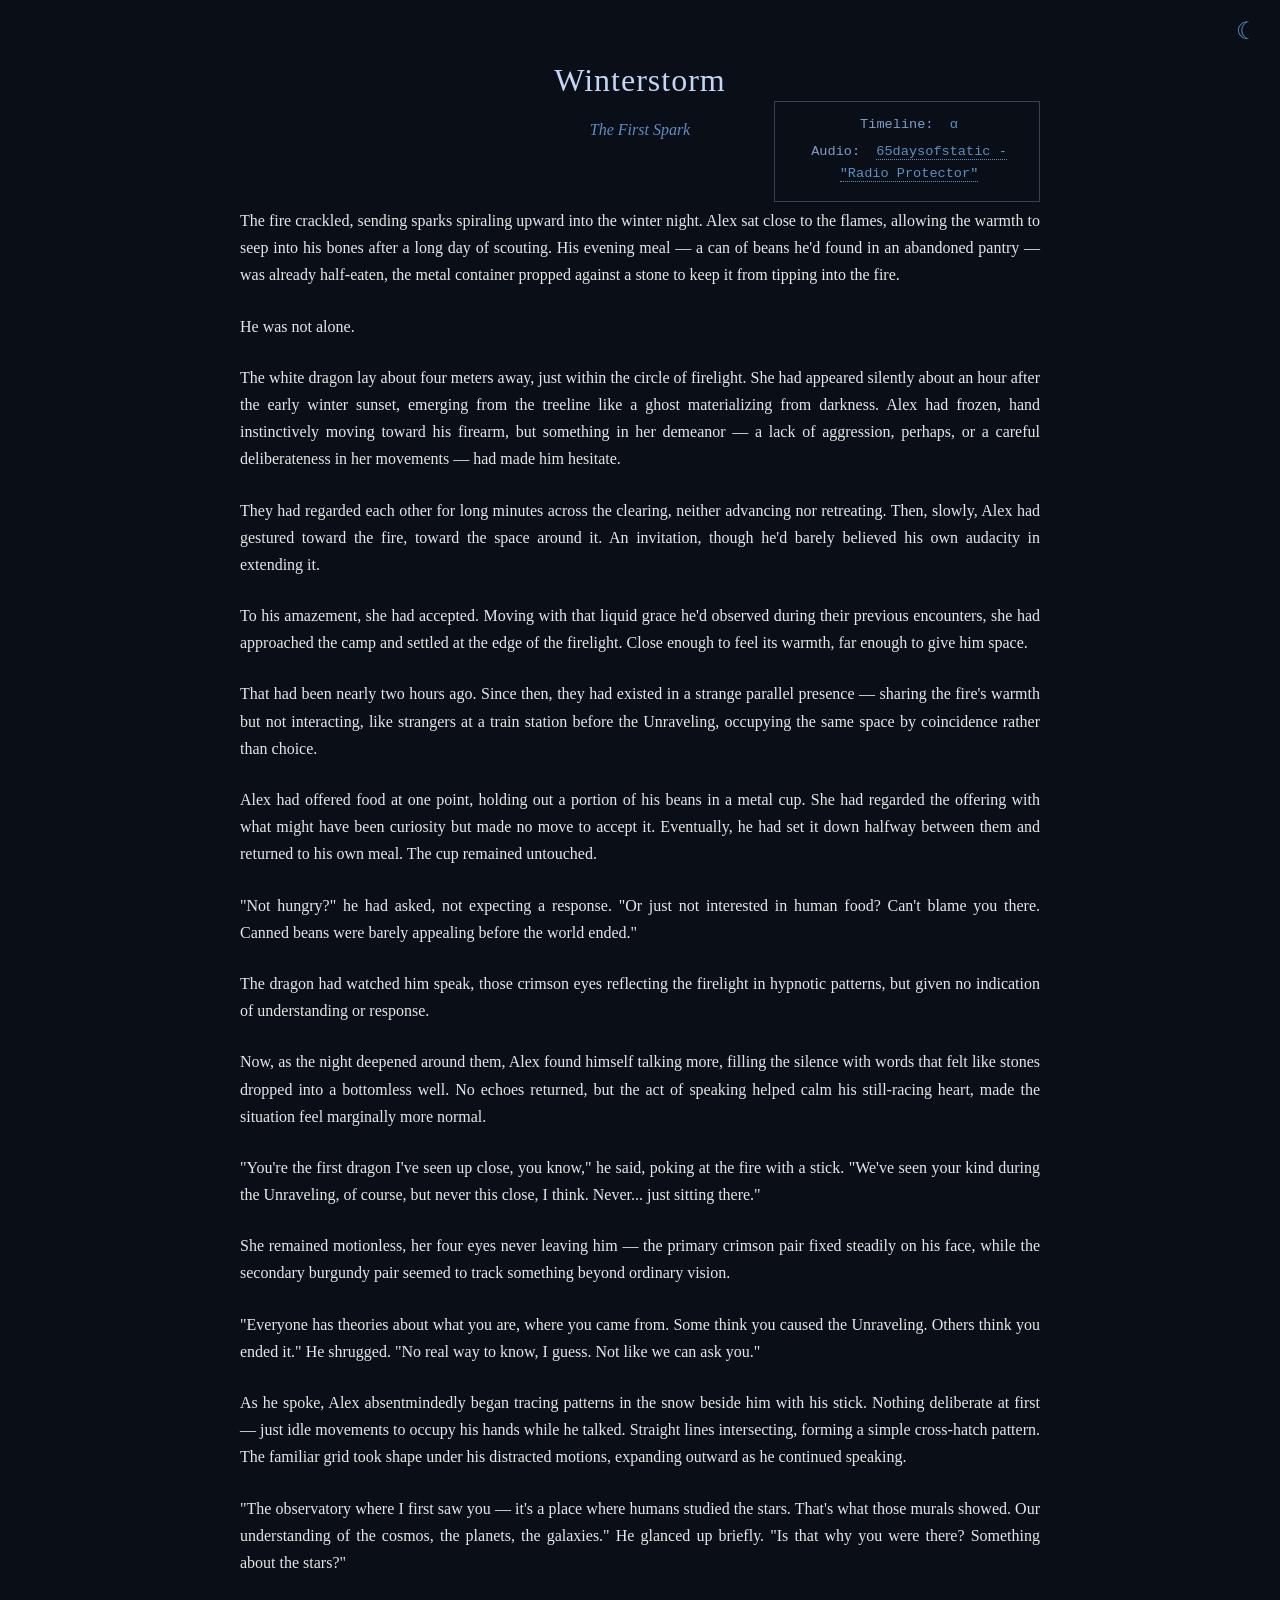
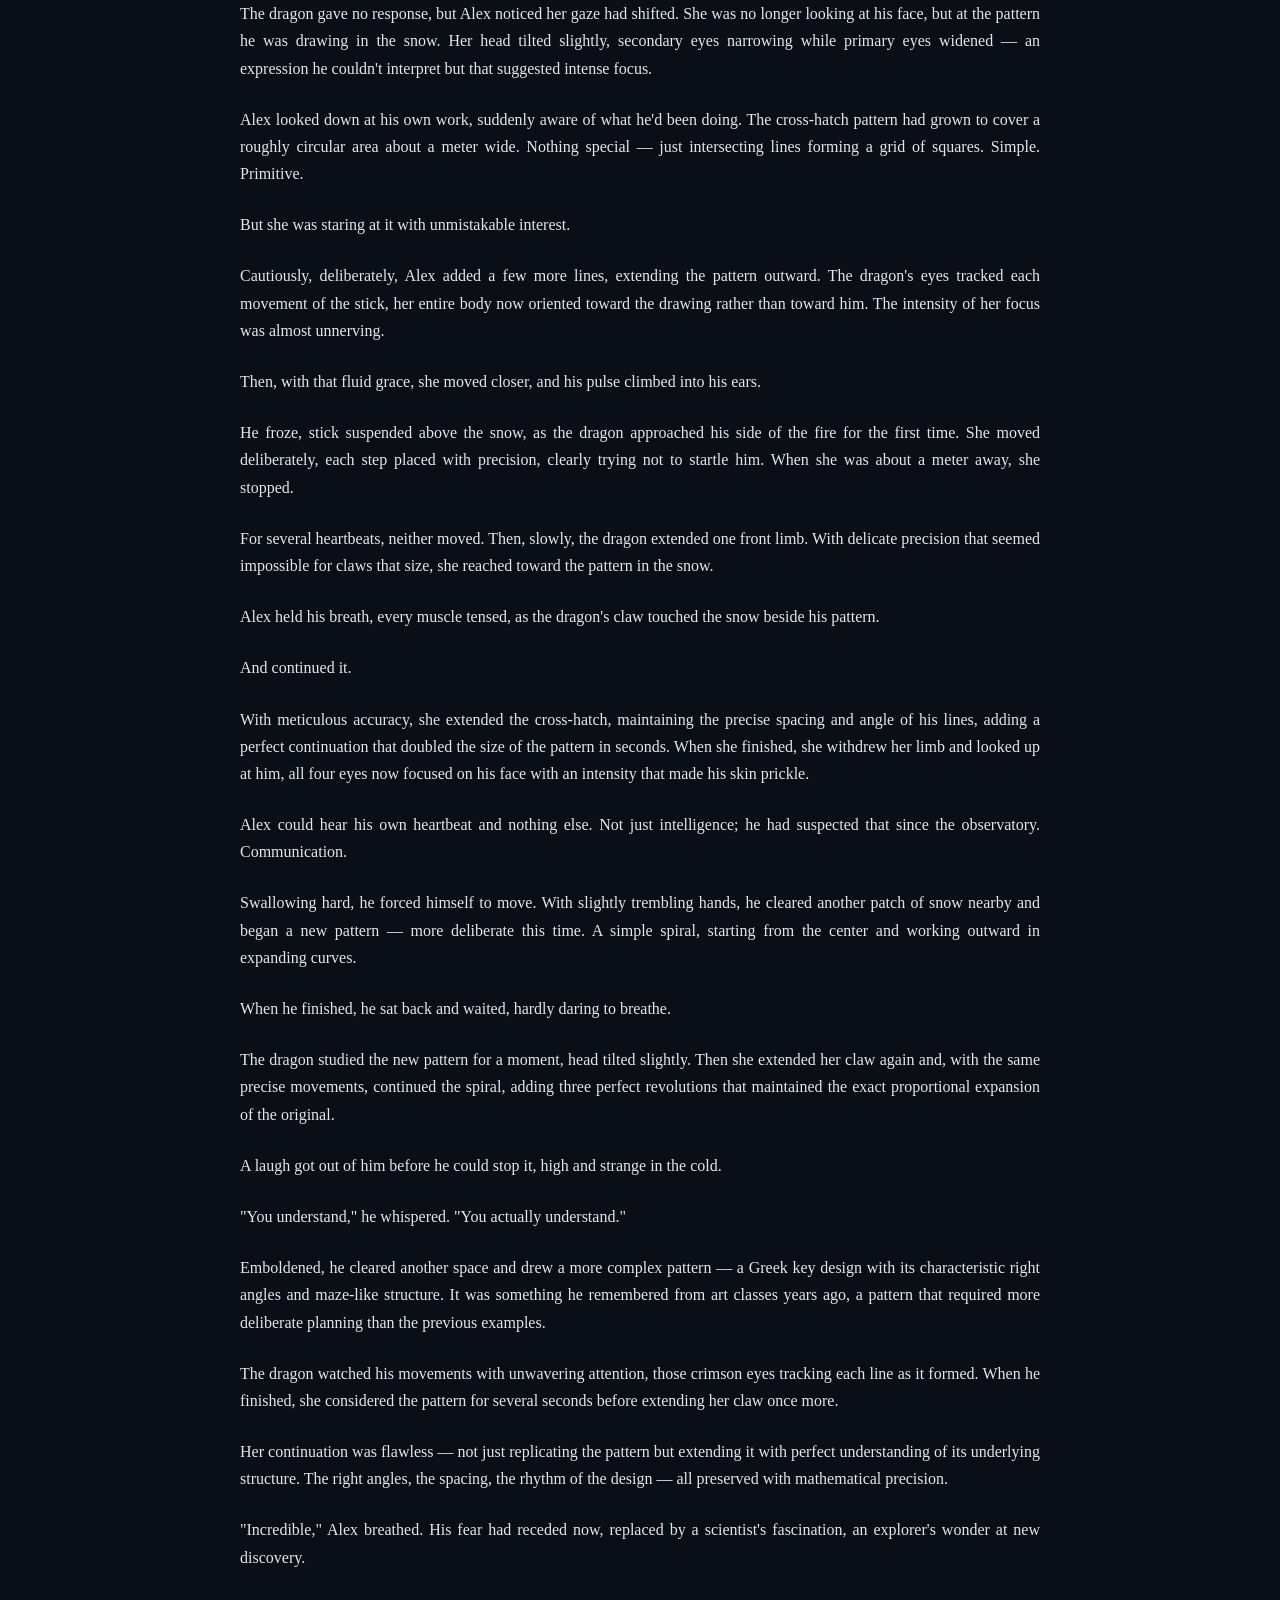
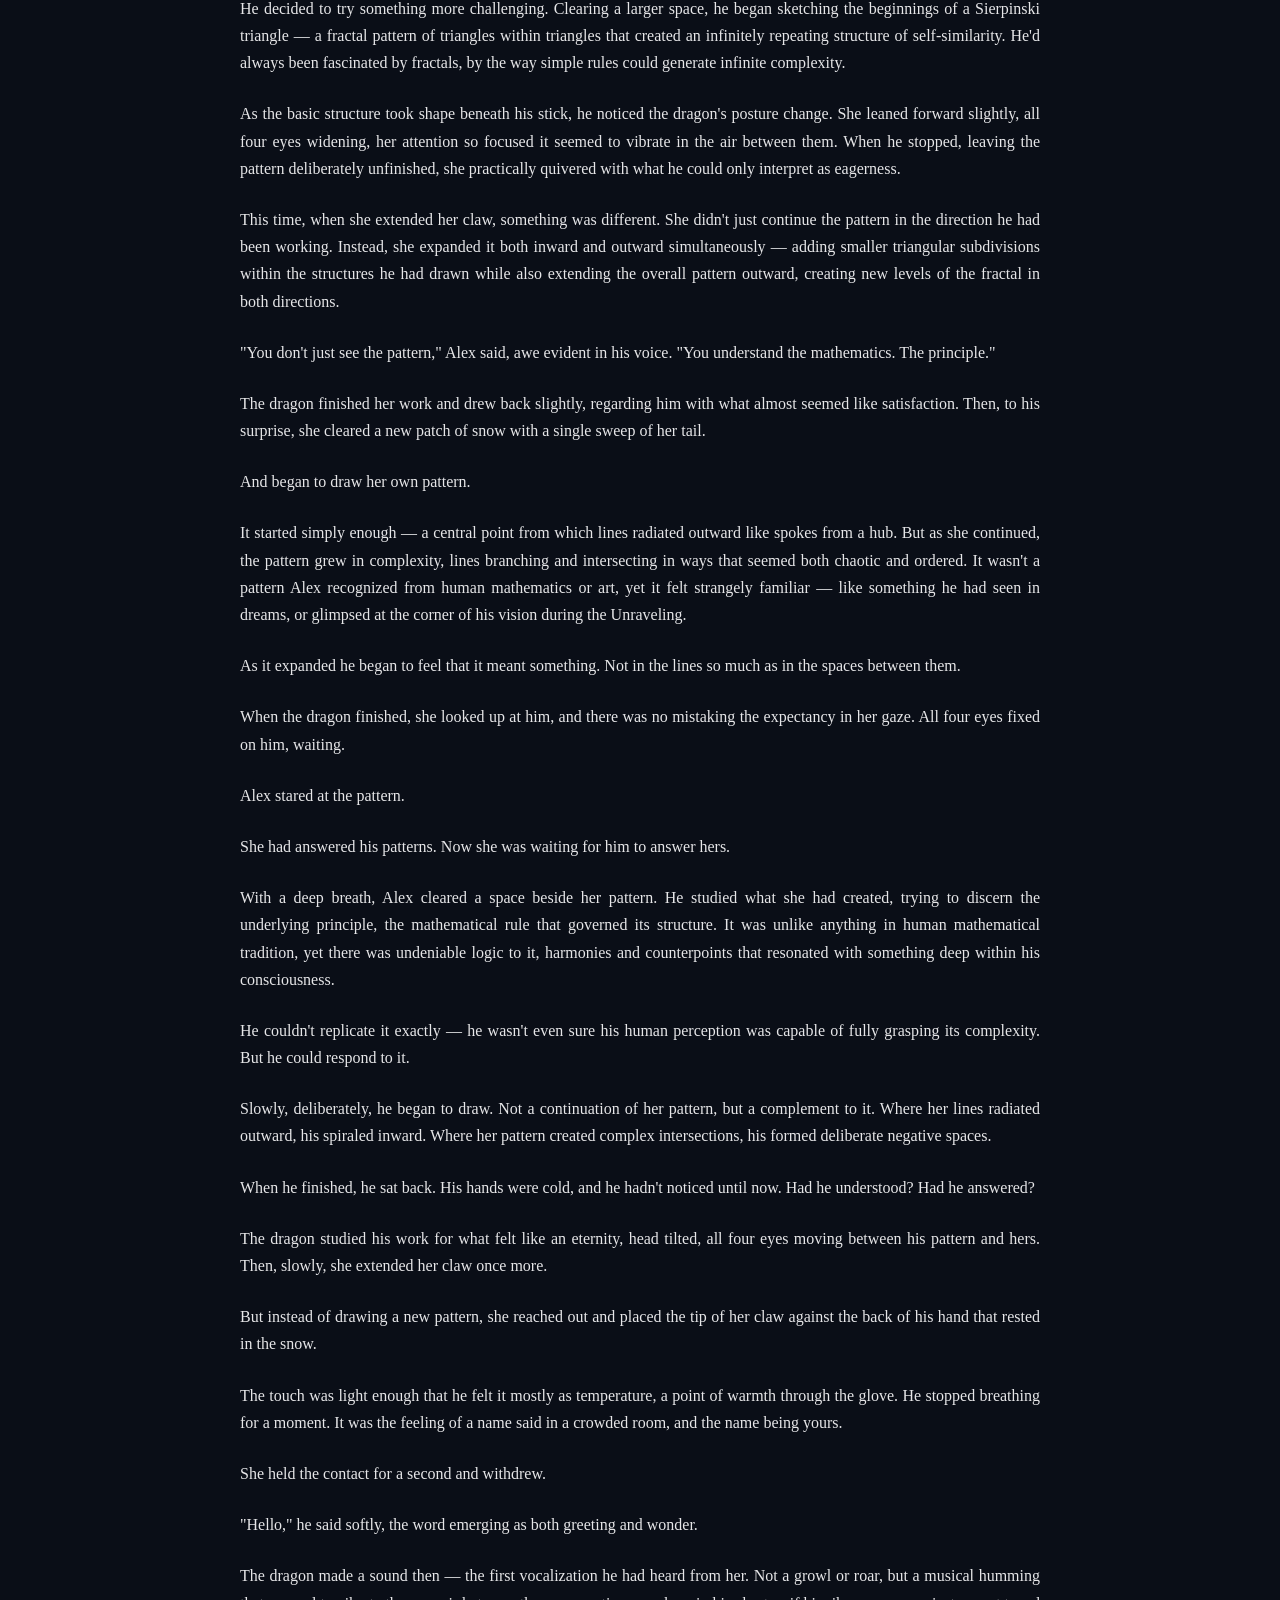
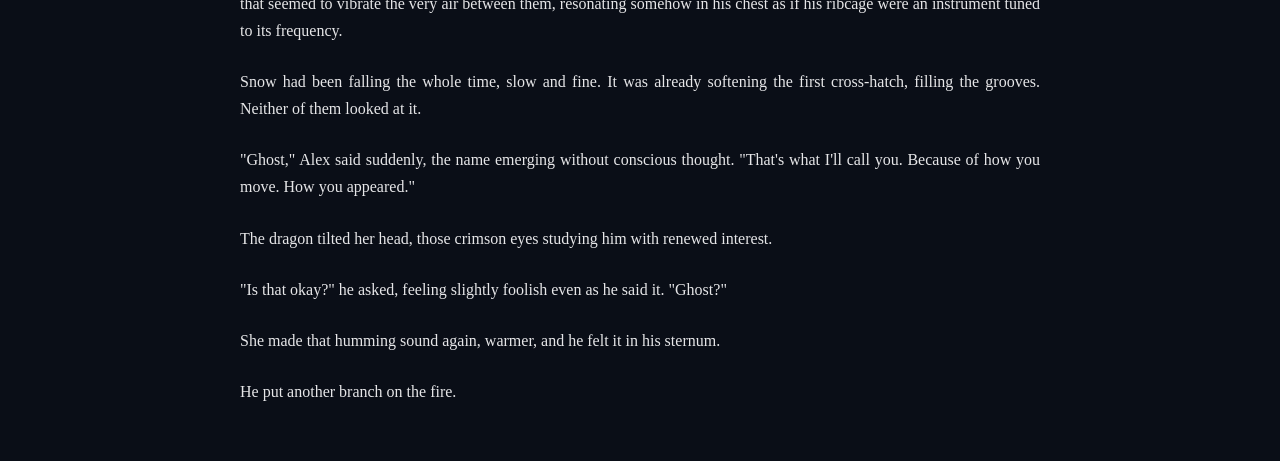
==== commit 7d9a0bae: "The Last Tour / The First Spark — a second pass in Ellie's hand, architecture untouched The Tour: th" ====
--- a/first-spark.html
+++ b/first-spark.html
@@ -17,7 +17,7 @@
         // initLinesBackgroundPattern();
     });
 </script>
-<button class="theme-toggle" id="themeToggle">☾</button>
+<button aria-label="Toggle light/dark theme" class="theme-toggle" id="themeToggle">☾</button>
 <div class="container">
     <header>
         <h1>Winterstorm</h1>
@@ -76,7 +76,7 @@
             that felt like stones dropped into a bottomless well. No echoes returned, but the act of speaking helped
             calm his still-racing heart, made the situation feel marginally more normal.</p>
 
-        <p>"You're the first dragon I've seen up close, you know" he mused, poking at the fire with a stick. "We've seen your
+        <p>"You're the first dragon I've seen up close, you know," he said, poking at the fire with a stick. "We've seen your
             kind during the Unraveling, of course, but never this close, I think. Never... just sitting there."</p>
 
         <p>She remained motionless, her four eyes never leaving him — the primary crimson pair fixed steadily on his
@@ -108,7 +108,7 @@
             tracked each movement of the stick, her entire body now oriented toward the drawing rather than toward
             him. The intensity of her focus was almost unnerving.</p>
 
-        <p>Then, with fluid grace that sent Alex's heart racing, she moved closer.</p>
+        <p>Then, with that fluid grace, she moved closer, and his pulse climbed into his ears.</p>
 
         <p>He froze, stick suspended above the snow, as the dragon approached his side of the fire for the first
             time. She moved deliberately, each step placed with precision, clearly trying not to startle him. When
@@ -126,10 +126,7 @@
             she withdrew her limb and looked up at him, all four eyes now focused on his face with an intensity that
             made his skin prickle.</p>
 
-        <p>Alex could hear nothing but the thundering of his own heart. His mind struggled to process what he had
-            just witnessed. Not just intelligence — he had suspected that from their first encounter — but
-            communication. Deliberate, intentional engagement with his actions. Recognition of pattern and meaning.
-        </p>
+        <p>Alex could hear his own heartbeat and nothing else. Not just intelligence; he had suspected that since the observatory. Communication.</p>
 
         <p>Swallowing hard, he forced himself to move. With slightly trembling hands, he cleared another patch of
             snow nearby and began a new pattern — more deliberate this time. A simple spiral, starting from the
@@ -141,8 +138,7 @@
             and, with the same precise movements, continued the spiral, adding three perfect revolutions that
             maintained the exact proportional expansion of the original.</p>
 
-        <p>A strangled laugh escaped Alex's throat — not fear but astonishment, wonder breaking through the tension
-            like sunlight through clouds.</p>
+        <p>A laugh got out of him before he could stop it, high and strange in the cold.</p>
 
         <p>"You understand," he whispered. "You actually understand."</p>
 
@@ -158,8 +154,7 @@
             understanding of its underlying structure. The right angles, the spacing, the rhythm of the design — all
             preserved with mathematical precision.</p>
 
-        <p>"Incredible," Alex breathed. His fear had receded now, replaced by a scientist's fascination, a
-            explorer's wonder at new discovery.</p>
+        <p>"Incredible," Alex breathed. His fear had receded now, replaced by a scientist's fascination, an explorer's wonder at new discovery.</p>
 
         <p>He decided to try something more challenging. Clearing a larger space, he began sketching the beginnings
             of a Sierpinski triangle — a fractal pattern of triangles within triangles that created an infinitely
@@ -176,9 +171,7 @@
             adding smaller triangular subdivisions within the structures he had drawn while also extending the
             overall pattern outward, creating new levels of the fractal in both directions.</p>
 
-        <p>The precision was astounding, the understanding of the mathematical principle absolute. This wasn't just
-            mimicry or pattern-matching — it was comprehension of the underlying recursive rule, the fundamental
-            mathematical concept behind the visual representation.</p>
+        
 
         <p>"You don't just see the pattern," Alex said, awe evident in his voice. "You understand the mathematics.
             The principle."</p>
@@ -195,16 +188,12 @@
             strangely familiar — like something he had seen in dreams, or glimpsed at the corner of his vision
             during the Unraveling.</p>
 
-        <p>As it expanded, Alex began to perceive something in the pattern that transcended its visual form. There
-            was meaning embedded in those lines, in the relationships between angles and intersections, in the
-            negative spaces formed between the marks. Not language, not exactly, but... communication. Intention.
-            Expression.</p>
+        <p>As it expanded he began to feel that it meant something. Not in the lines so much as in the spaces between them.</p>
 
         <p>When the dragon finished, she looked up at him, and there was no mistaking the expectancy in her gaze.
             All four eyes fixed on him, waiting.</p>
 
-        <p>Alex stared at the pattern, his mind racing. This wasn't just an exchange of mathematical concepts
-            anymore. This was an invitation. A question. A request for response.</p>
+        <p>Alex stared at the pattern.</p>
 
         <p>She had answered his patterns. Now she was waiting for him to answer hers.</p>
 
@@ -217,11 +206,9 @@
             its complexity. But he could respond to it.</p>
 
         <p>Slowly, deliberately, he began to draw. Not a continuation of her pattern, but a complement to it. Where
-            her lines radiated outward, his spiraled inward. Where her pattern created complex intersections, his
-            formed deliberate negative spaces. Not mimicry, but conversation. Not repetition, but response.</p>
-
-        <p>When he finished, he sat back, heart pounding with equal parts uncertainty and exhilaration. Had he
-            understood? Had he responded appropriately to whatever she was trying to communicate?</p>
+            her lines radiated outward, his spiraled inward. Where her pattern created complex intersections, his formed deliberate negative spaces.</p>
+
+        <p>When he finished, he sat back. His hands were cold, and he hadn't noticed until now. Had he understood? Had he answered?</p>
 
         <p>The dragon studied his work for what felt like an eternity, head tilted, all four eyes moving between his
             pattern and hers. Then, slowly, she extended her claw once more.</p>
@@ -229,14 +216,9 @@
         <p>But instead of drawing a new pattern, she reached out and placed the tip of her claw against the back of
             his hand that rested in the snow.</p>
 
-        <p>The touch was feather-light, barely perceptible through his glove, yet it sent a jolt through Alex's
-            entire body. Not fear, not exactly. More like recognition — the sudden awareness of connection across an
-            impossible divide. Like finding a familiar face in a crowd of strangers, or hearing a beloved melody in
-            the chaos of white noise.</p>
-
-        <p>The dragon held the contact for only a second before withdrawing, but in that brief moment, Alex felt
-            something pass between them. Not words, not images, but... understanding. Acknowledgment. The beginning
-            of communication beyond patterns drawn in snow.</p>
+        <p>The touch was light enough that he felt it mostly as temperature, a point of warmth through the glove. He stopped breathing for a moment. It was the feeling of a name said in a crowded room, and the name being yours.</p>
+
+        <p>She held the contact for a second and withdrew.</p>
 
         <p>"Hello," he said softly, the word emerging as both greeting and wonder.</p>
 
@@ -244,12 +226,7 @@
             musical humming that seemed to vibrate the very air between them, resonating somehow in his chest as if
             his ribcage were an instrument tuned to its frequency.</p>
 
-        <p>In that moment, as snow fell gently around them and the fire cast dancing shadows across the clearing,
-            something shifted in the world. A bridge began to form across a chasm that should have been uncrossable
-            — between human and dragon, between fundamentally different kinds of consciousness.</p>
-
-        <p>Not understanding, not yet.
-            But recognition. Acknowledgment. Possibility.</p>
+        <p>Snow had been falling the whole time, slow and fine. It was already softening the first cross-hatch, filling the grooves. Neither of them looked at it.</p>
 
         <p>"Ghost," Alex said suddenly, the name emerging without conscious thought. "That's what I'll call you.
             Because of how you move. How you appeared."</p>
@@ -258,18 +235,9 @@
 
         <p>"Is that okay?" he asked, feeling slightly foolish even as he said it. "Ghost?"</p>
 
-        <p>She made that musical humming sound again, the vibration somehow warmer this time, resonating at a
-            frequency that sent a pleasant shiver down his spine.</p>
-
-        <p>It wasn't a yes, not exactly. But it wasn't a no either.</p>
-
-        <p>It was acceptance. Acknowledgment. The first word in a conversation that would unfold between them in the
-            days and weeks to come.</p>
-
-        <p>A conversation not just of sounds or patterns, but of two fundamentally different forms of consciousness
-            finding ways to bridge the gap between them.</p>
-
-        <p>The first stone laid in a bridge across the ultimate divide.</p>
+        <p>She made that humming sound again, warmer, and he felt it in his sternum.</p>
+
+        <p>He put another branch on the fire.</p>
     </main>
 </div>
 
--- a/st.css
+++ b/st.css
@@ -23,7 +23,7 @@
     line-height: 1.7;
     margin: 0;
     padding: 0;
-    transition: background-color 0.5s ease;
+    transition: background-color 0.5s ease, color 0.5s ease;
     min-height: 100vh;
     position: relative;
 }
@@ -197,6 +197,7 @@
     text-decoration: none;
     transition: color 0.3s ease;
     position: relative;
+    display: inline-block;
 }
 
 .alternate-timeline a:hover {
@@ -211,12 +212,12 @@
     bottom: -2px;
     left: 0;
     background-color: var(--accent-color);
-    transform: scaleX(0);
-    transition: transform 0.3s ease;
+    transform: scaleX(1);
+    transition: background-color 0.3s ease;
 }
 
 .alternate-timeline a:hover::after {
-    transform: scaleX(1);
+    background-color: var(--header-color);
 }
 
 .theme-toggle {
@@ -260,6 +261,10 @@
     }
 
     .metadata-badge {
+        display: none;
+    }
+
+    .theme-toggle {
         display: none;
     }
 }
